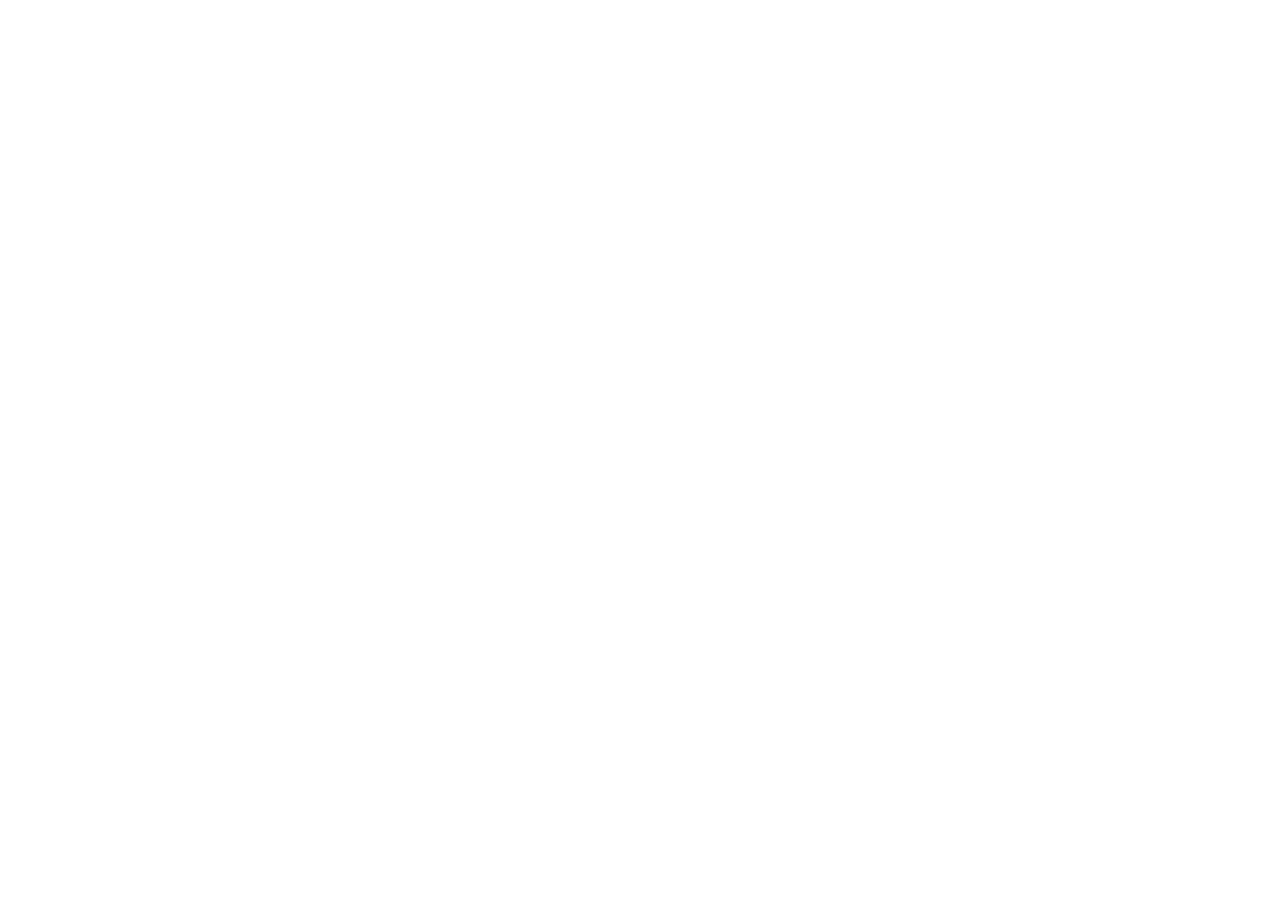
==== index.html @ 14ff80a6 "first commit" ====
<!DOCTYPE html>
<html lang="en">
<head>
  <meta charset="UTF-8">
  <meta name="viewport" content="width=device-width, initial-scale=1.0">
  <title>Mangrove Valley</title>
</head>
<body>
  
</body>
</html>
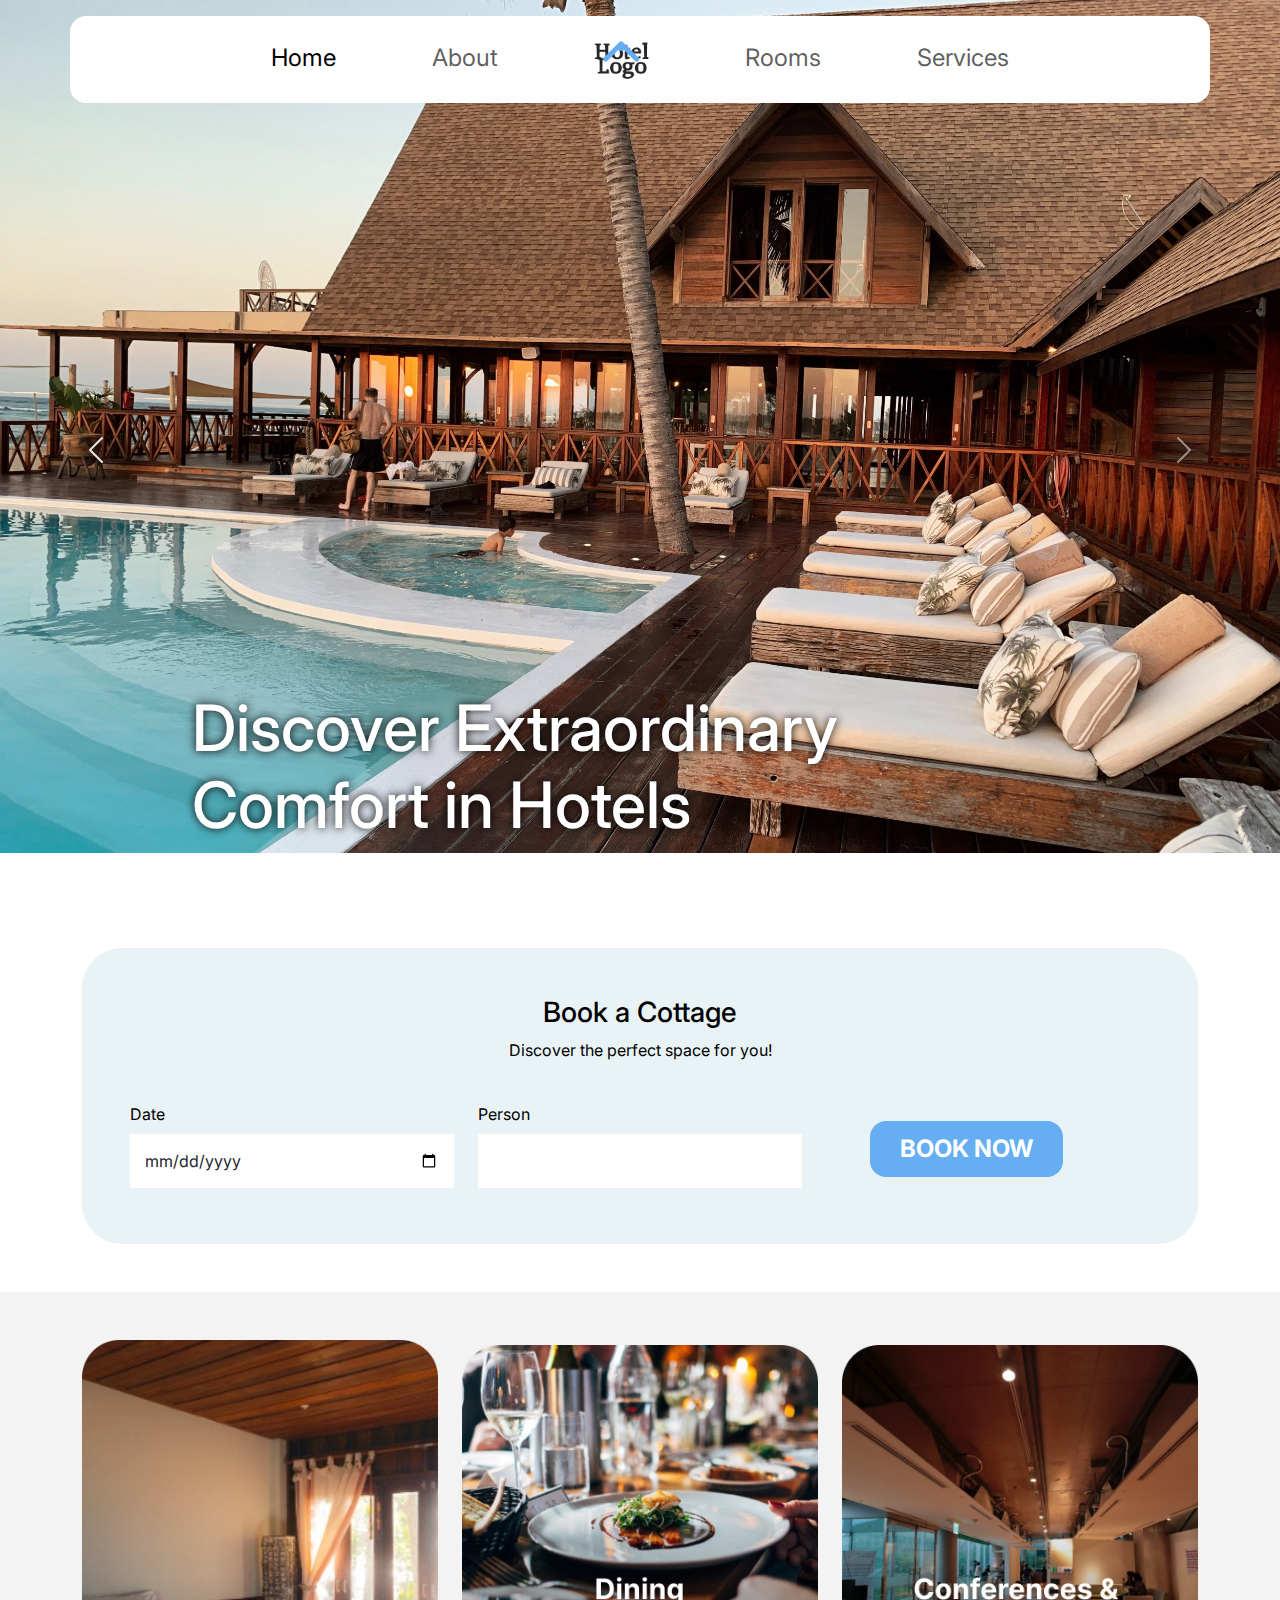
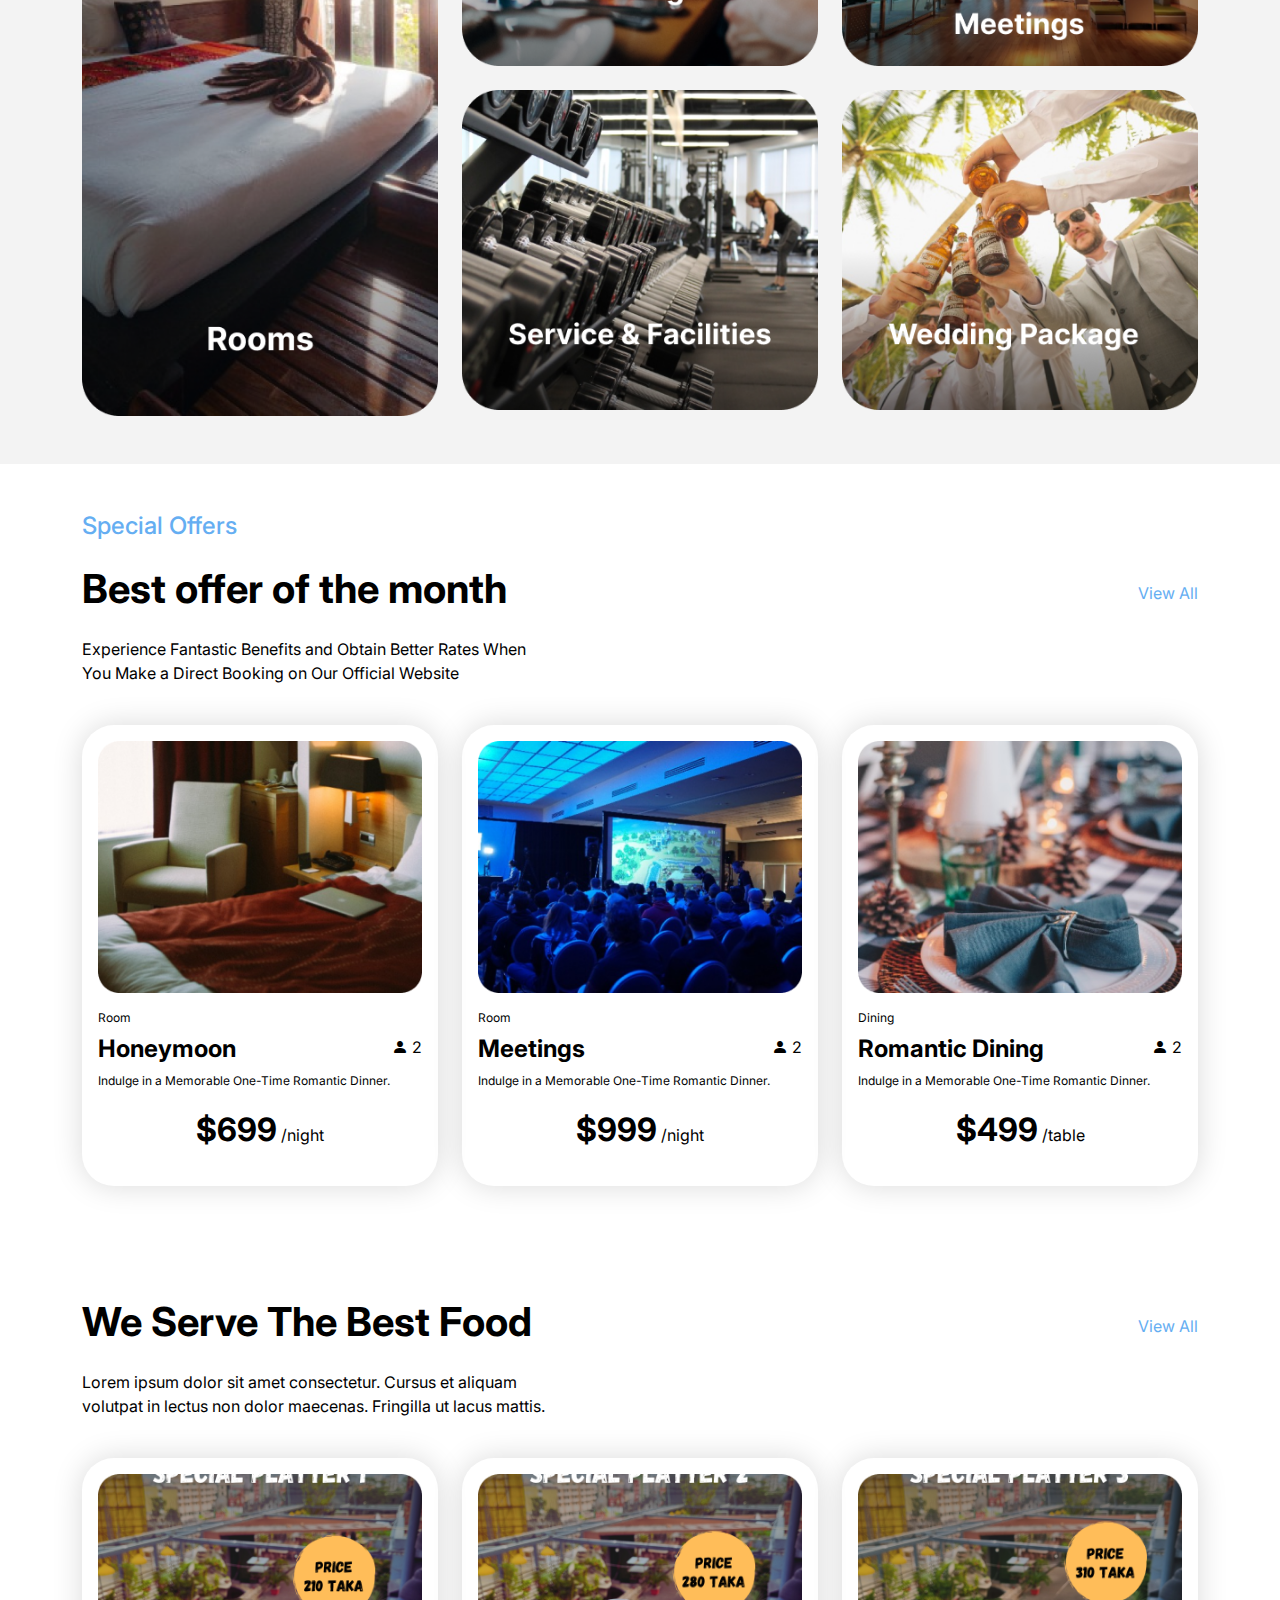
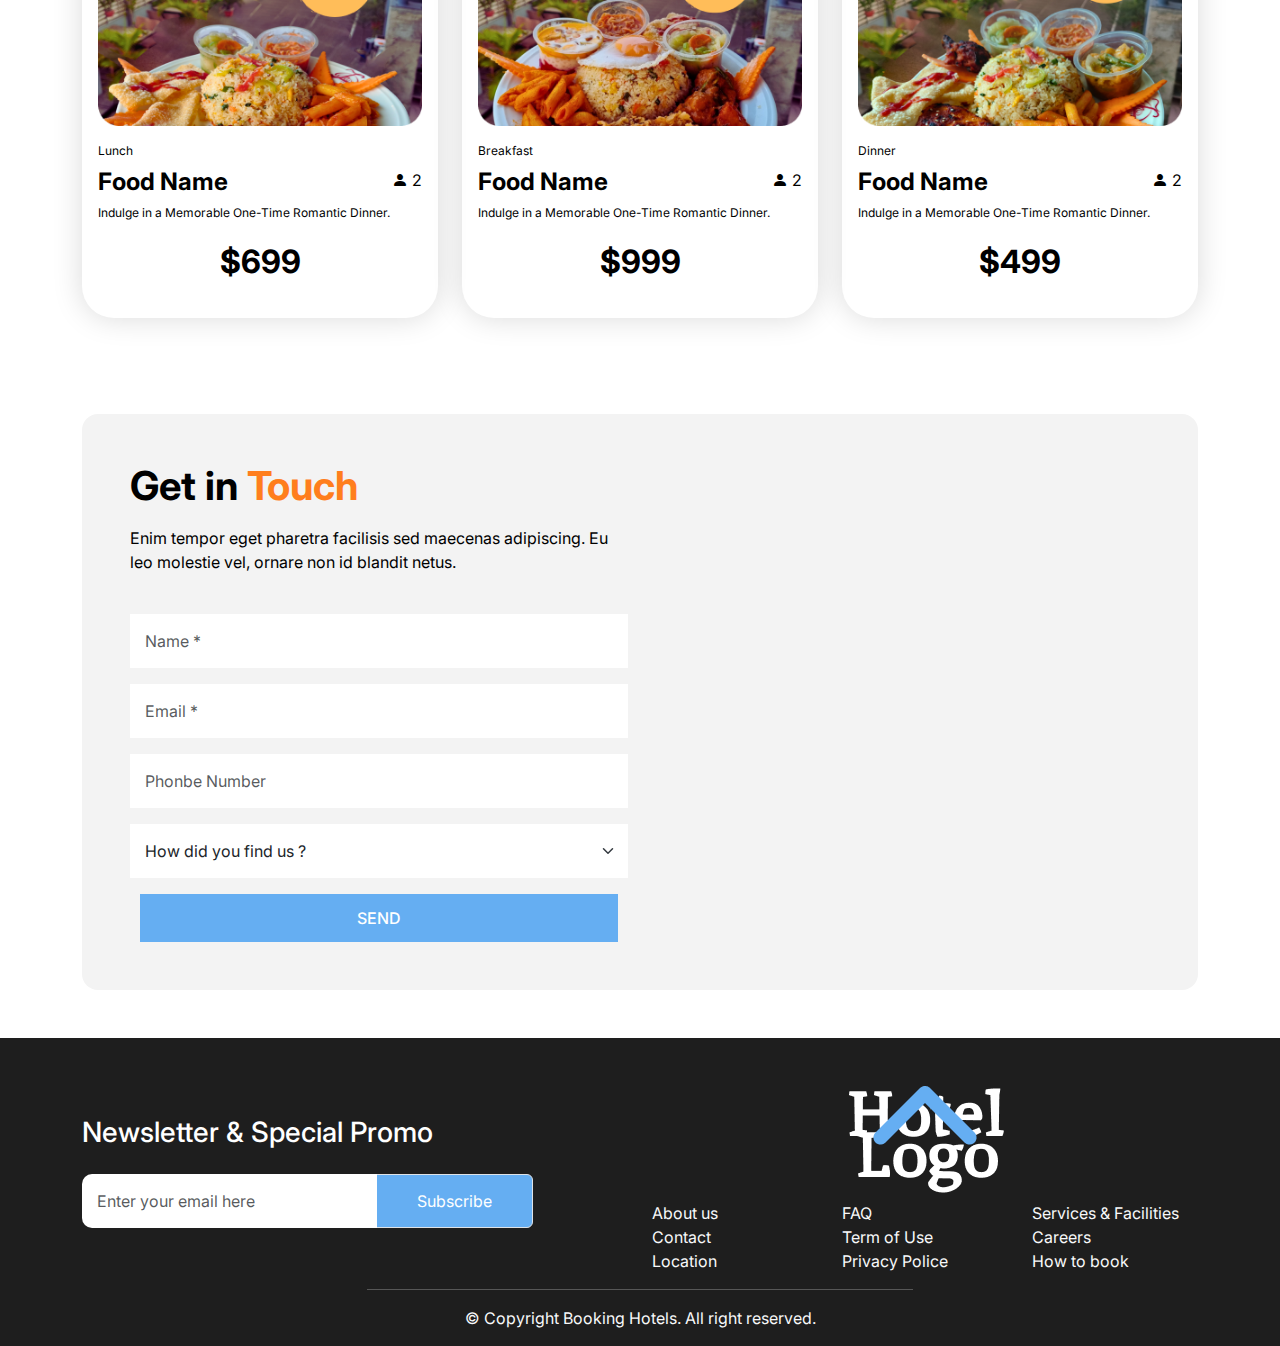
==== commit ae03ee63: "first commit" ====
--- a/index.html
+++ b/index.html
@@ -1,11 +1,399 @@
-<!DOCTYPE html>
+<!doctype html>
 <html lang="en">
-<head>
-  <meta charset="UTF-8">
-  <meta name="viewport" content="width=device-width, initial-scale=1.0">
-  <title>Mangrove Valley</title>
-</head>
-<body>
-  
-</body>
+  <head>
+    <meta charset="utf-8">
+    <meta name="viewport" content="width=device-width, initial-scale=1">
+    <title>Mangrove Valley</title>
+
+    <!-- bootstrap css -->
+    <link href="https://cdn.jsdelivr.net/npm/bootstrap@5.3.3/dist/css/bootstrap.min.css" rel="stylesheet" integrity="sha384-QWTKZyjpPEjISv5WaRU9OFeRpok6YctnYmDr5pNlyT2bRjXh0JMhjY6hW+ALEwIH" crossorigin="anonymous">
+
+    <!-- bootstrap icon -->
+    <link rel="stylesheet" href="https://cdn.jsdelivr.net/npm/bootstrap-icons@1.11.3/font/bootstrap-icons.min.css">
+
+    <!-- google fonts -->
+    <link rel="preconnect" href="https://fonts.googleapis.com">
+    <link rel="preconnect" href="https://fonts.gstatic.com" crossorigin>
+    <link href="https://fonts.googleapis.com/css2?family=Inter:wght@100..900&display=swap" rel="stylesheet">
+
+    <!-- custom css -->
+     <link rel="stylesheet" href="./asset/css/style.css">
+     <link rel="stylesheet" href="./asset/css/mobile.css">
+
+
+  </head>
+  <body>
+    <section class="bg-danger">
+      <div class="container">
+        <div class="row">
+          <div class="col-12">
+            <nav class="navbar navbar-expand-lg py-0">
+              <div class="container myNav fixed-top mt-3 py-md-3 py-0">
+                <a class="navbar-brand d-md-none d-block" href="./index.html">
+                  <img src="./asset/img/LogoForNavbar.png" alt="">
+                </a>
+                <button class="navbar-toggler" type="button" data-bs-toggle="collapse" data-bs-target="#navbarSupportedContent" aria-controls="navbarSupportedContent" aria-expanded="false" aria-label="Toggle navigation">
+                  <span class="navbar-toggler-icon"></span>
+                </button>
+                <div class="collapse navbar-collapse" id="navbarSupportedContent">
+                  <ul class="navbar-nav m-auto mb-2 mb-lg-0">
+                    <li class="nav-item">
+                      <a class="nav-link active" href="./index.html">Home</a>
+                    </li>
+                    <li class="nav-item">
+                      <a class="nav-link" href="#">About</a>
+                    </li>
+                    <li class="nav-item d-md-block d-none">
+                      <a class="nav-link" href="./index.html">
+                        <img src="./asset/img/LogoForNavbar.png" alt="">
+                      </a>
+                    </li>
+                    <li class="nav-item">
+                      <a class="nav-link" href="#">Rooms</a>
+                    </li>
+                    <li class="nav-item">
+                      <a class="nav-link" href="#">Services</a>
+                    </li>
+                  </ul>
+                </div>
+              </div>
+            </nav>
+          </div>
+        </div>
+      </div>
+    </section>
+    <section id="Hero" class="py-0">
+      <div class="container-fluid ">
+        <div class="row ">
+          <div class="col-12 px-0">
+            <div id="carouselExampleCaptions" class="carousel slide">
+              <div class="carousel-indicators">
+                <button type="button" data-bs-target="#carouselExampleCaptions" data-bs-slide-to="0" class="active" aria-current="true" aria-label="Slide 1"></button>
+                <button type="button" data-bs-target="#carouselExampleCaptions" data-bs-slide-to="1" aria-label="Slide 2"></button>
+                <button type="button" data-bs-target="#carouselExampleCaptions" data-bs-slide-to="2" aria-label="Slide 3"></button>
+              </div>
+              <div class="carousel-inner">
+                <div class="carousel-item active">
+                  <img src="./asset/img/hero.jfif" class="d-block w-100" alt="...">
+                  <div class="carousel-caption d-none d-md-block">
+                    <h5>Discover Extraordinary <br> Comfort in Hotels</h5>
+                    <p></p>
+                  </div>
+                </div>
+                <div class="carousel-item">
+                  <img src="./asset/img/hero.jfif" class="d-block w-100" alt="...">
+                  <div class="carousel-caption d-none d-md-block">
+                    <h5>Second slide label</h5>
+                    <p>Some representative placeholder content for the second slide.</p>
+                  </div>
+                </div>
+                <div class="carousel-item">
+                  <img src="./asset/img/hero.jfif" class="d-block w-100" alt="...">
+                  <div class="carousel-caption d-none d-md-block">
+                    <h5>Third slide label</h5>
+                    <p>Some representative placeholder content for the third slide.</p>
+                  </div>
+                </div>
+              </div>
+              <button class="carousel-control-prev" type="button" data-bs-target="#carouselExampleCaptions" data-bs-slide="prev">
+                <span class="carousel-control-prev-icon" aria-hidden="true"></span>
+                <span class="visually-hidden">Previous</span>
+              </button>
+              <button class="carousel-control-next" type="button" data-bs-target="#carouselExampleCaptions" data-bs-slide="next">
+                <span class="carousel-control-next-icon" aria-hidden="true"></span>
+                <span class="visually-hidden">Next</span>
+              </button>
+            </div>
+          </div>
+        </div>
+      </div>
+    </section>
+    <section id="Book" class="py-5">
+      <div class="container">
+        <div class="row">
+          <div class="col-12">
+            <div class="bookCard p-5">
+              <h3 class="text-center">Book a Cottage</h3>
+              <p class="text-center">Discover the perfect space for you!</p>
+              <div class="row pt-4 align-items-center">
+                <div class="col-md-4">
+                  <label for="Date">Date</label>
+                  <input type="date" name="" id="Date" class="form-control my-2">
+                </div>
+                <div class="col-md-4">
+                  <label for="Person">Person</label>
+                  <input type="text" name="" id="Person" class="form-control my-2">
+                </div>
+                <div class="col-md-3 text-md-end text-center pt-md-0 pt-4">
+                  <button class="btnBook">BOOK NOW</button>
+                </div>
+              </div>
+            </div>
+          </div>
+        </div>
+      </div>
+    </section>
+    <section id="Gallery" class="py-5">
+      <div class="container">
+        <div class="row justify-content-center align-items-center">
+          <div class="col-md-4 col-11">
+            <img src="./asset/img/room/1.png" alt="image" class="img-fluid">
+          </div>
+          <div class="col-md-8 col-11">
+            <div class="row justify-content-center align-items-center">
+              <div class="col-md-6 pt-md-0 pt-4">
+                <img src="./asset/img/room/2.png" alt="image" class="img-fluid">
+              </div>
+              <div class="col-md-6 pt-md-0 pt-4">
+                <img src="./asset/img/room/3.png" alt="image" class="img-fluid">
+              </div>
+            </div>
+            <div class="row justify-content-center align-items-center pt-4">
+              <div class="col-md-6">
+                <img src="./asset/img/room/4.png" alt="image" class="img-fluid">
+              </div>
+              <div class="col-md-6 pt-md-0 pt-4">
+                <img src="./asset/img/room/5.png" alt="image" class="img-fluid">
+              </div>
+            </div>
+          </div>
+        </div>
+      </div>
+    </section>
+    <section id="Room" class="py-5">
+      <div class="container">
+        <div class="row">
+          <div class="col-12">
+            <h4 class=" text-one">Special Offers</h4>
+            <div class="d-flex justify-content-between align-items-center py-3">
+              <h1 class="fw-bold">Best offer of the month</h1>
+              <a href="" class="">View All</a>
+            </div>
+            <p class="">
+              Experience Fantastic Benefits and Obtain Better Rates When <br>You Make a Direct Booking on Our Official Website
+            </p>
+          </div>
+        </div>
+        <div class="row pt-4">
+
+          <div class="col-md-4">
+            <div class="roomCard p-3">
+              <img src="./asset/img/room/01.png" alt="image" class="img-fluid">
+              <p class="fs-12 pt-3 mb-2">Room</p>
+              <div class="d-flex justify-content-between">
+                <h3 class="fs-24 fw-bold">Honeymoon</h3>
+                <div>
+                  <i class="bi bi-person-fill"></i>
+                  2
+                </div>
+              </div>
+              <p class="fs-12">Indulge in a Memorable One-Time Romantic Dinner.</p>
+              <p class="text-center"><span class="fs-2 fw-bold">$699</span> /night</p>
+            </div>
+          </div>
+          <div class="col-md-4 py-md-0 py-3">
+            <div class="roomCard p-3">
+              <img src="./asset/img/room/02.png" alt="image" class="img-fluid">
+              <p class="fs-12 pt-3 mb-2">Room</p>
+              <div class="d-flex justify-content-between">
+                <h3 class="fs-24 fw-bold">Meetings</h3>
+                <div>
+                  <i class="bi bi-person-fill"></i>
+                  2
+                </div>
+              </div>
+              <p class="fs-12">Indulge in a Memorable One-Time Romantic Dinner.</p>
+              <p class="text-center"><span class="fs-2 fw-bold">$999</span> /night</p>
+            </div>
+          </div>
+          <div class="col-md-4">
+            <div class="roomCard p-3">
+              <img src="./asset/img/room/03.png" alt="image" class="img-fluid">
+              <p class="fs-12 pt-3 mb-2">Dining</p>
+              <div class="d-flex justify-content-between">
+                <h3 class="fs-24 fw-bold">Romantic Dining</h3>
+                <div>
+                  <i class="bi bi-person-fill"></i>
+                  2
+                </div>
+              </div>
+              <p class="fs-12">Indulge in a Memorable One-Time Romantic Dinner.</p>
+              <p class="text-center"><span class="fs-2 fw-bold">$499</span> /table</p>
+            </div>
+          </div>
+
+        </div>
+      </div>
+    </section>
+    <section id="Food" class="py-5">
+      <div class="container">
+        <div class="row">
+          <div class="col-12">
+            <div class="d-flex justify-content-between align-items-center py-3">
+              <h1 class="fw-bold">We Serve The Best Food</h1>
+              <a href="" class="">View All</a>
+            </div>
+            <p class="">
+              Lorem ipsum dolor sit amet consectetur. Cursus et aliquam <br>volutpat in lectus non dolor maecenas. Fringilla ut lacus mattis.
+            </p>
+          </div>
+        </div>
+        <div class="row pt-4">
+
+          <div class="col-md-4">
+            <div class="roomCard p-3">
+              <img src="./asset/img/food/1.png" alt="image" class="img-fluid">
+              <p class="fs-12 pt-3 mb-2">Lunch</p>
+              <div class="d-flex justify-content-between">
+                <h3 class="fs-24 fw-bold">Food Name</h3>
+                <div>
+                  <i class="bi bi-person-fill"></i>
+                  2
+                </div>
+              </div>
+              <p class="fs-12">Indulge in a Memorable One-Time Romantic Dinner.</p>
+              <p class="text-center fs-2 fw-bold">$699</p>
+            </div>
+          </div>
+          <div class="col-md-4 py-md-0 py-3">
+            <div class="roomCard p-3">
+              <img src="./asset/img/food/2.png" alt="image" class="img-fluid">
+              <p class="fs-12 pt-3 mb-2">Breakfast</p>
+              <div class="d-flex justify-content-between">
+                <h3 class="fs-24 fw-bold">Food Name</h3>
+                <div>
+                  <i class="bi bi-person-fill"></i>
+                  2
+                </div>
+              </div>
+              <p class="fs-12">Indulge in a Memorable One-Time Romantic Dinner.</p>
+              <p class="text-center fs-2 fw-bold">$999</p>
+            </div>
+          </div>
+          <div class="col-md-4">
+            <div class="roomCard p-3">
+              <img src="./asset/img/food/3.png" alt="image" class="img-fluid">
+              <p class="fs-12 pt-3 mb-2">Dinner</p>
+              <div class="d-flex justify-content-between">
+                <h3 class="fs-24 fw-bold">Food Name</h3>
+                <div>
+                  <i class="bi bi-person-fill"></i>
+                  2
+                </div>
+              </div>
+              <p class="fs-12">Indulge in a Memorable One-Time Romantic Dinner.</p>
+              <p class="text-center fs-2 fw-bold">$499</p>
+            </div>
+          </div>
+
+        </div>
+      </div>
+    </section>
+    <section id="Testimonial" class="py-0">
+      <div class="container">
+        <div class="row">
+          <div class="col-12"></div>
+        </div>
+      </div>
+    </section>
+    <section id="Contact" class="py-5">
+      <div class="container">
+        <div class="row">
+          <div class="col-12">
+            <div class="contactCard p-md-5 p-4">
+              <div class="row justify-content-center align-items-center">
+                <div class="col-md-6">
+                  <h1 class="fw-bold">Get in <span class="text-two">Touch</span></h1>
+                  <p class="pt-2 pb-4">Enim tempor eget pharetra facilisis sed maecenas adipiscing. Eu leo molestie vel, ornare non id blandit netus.</p>
+                  <input type="text" name="" id="" class="form-control mb-3" placeholder="Name *">
+                  <input type="text" name="" id="" class="form-control mb-3" placeholder="Email *">
+                  <input type="text" name="" id="" class="form-control mb-3" placeholder="Phonbe Number ">
+                  <select name="" id="" class="form-select mb-3">
+                    <option value="" hidden>How did you find us ?</option>
+                    <option value="">One</option>
+                    <option value="">One</option>
+                    <option value="">One</option>
+                  </select>
+                  <div class="row justify-content-center">
+                    <div class="col-11">
+                      <div class="row">
+                        <button type="button" class="contactBtn">SEND</button>
+                      </div>
+                    </div>
+                  </div>
+                </div>
+                <div class="col-md-6 pt-md-0 pt-4">
+                  <iframe 
+                    src="https://www.google.com/maps/embed?pb=!1m14!1m12!1m3!1d229.84127475532338!2d89.55259100815447!3d22.82245012009211!2m3!1f0!2f0!3f0!3m2!1i1024!2i768!4f13.1!5e0!3m2!1sen!2sbd!4v1721211713909!5m2!1sen!2sbd" 
+                    width="100%" 
+                    height="450" 
+                    style="border:0;" 
+                    allowfullscreen="" 
+                    loading="lazy" 
+                    referrerpolicy="no-referrer-when-downgrade" 
+                    class="rounded">
+                  </iframe>
+                </div>
+              </div>
+            </div>
+          </div>
+        </div>
+      </div>
+    </section>
+    <footer class="pt-5">
+      <div class="container">
+        <div class="row align-items-center justify-content-between">
+          <div class="col-md-5">
+            <h3 class="text-white pb-3">Newsletter & Special Promo</h3>
+            <div class="input-group mb-3">
+              <input type="text" class="form-control SubscribeInput" placeholder="Enter your email here" aria-label="Recipient's username" aria-describedby="basic-addon2">
+              <span class="input-group-text" id="basic-addon2">Subscribe</span>
+            </div>
+          </div>
+          <div class="col-md-6">
+            <h1 class="text-center">
+              <a href="./index.html">
+                <img src="./asset/img/Logo.png" alt="logo" class="img-fluid">
+              </a>
+            </h1>
+            <div class="row text-md-start text-center">
+              <div class="col-md-4">
+                <a href="" class="d-block text-light">About us</a>
+                <a href="" class="d-block text-light">Contact</a>
+                <a href="" class="d-block text-light">Location</a>
+              </div>
+              <div class="col-md-4">
+                <a href="" class="d-block text-light">FAQ</a>
+                <a href="" class="d-block text-light">Term of Use</a>
+                <a href="" class="d-block text-light">Privacy Police</a>
+              </div>
+              <div class="col-md-4">
+                <a href="" class="d-block text-light">Services & Facilities</a>
+                <a href="" class="d-block text-light">Careers</a>
+                <a href="" class="d-block text-light">How to book</a>
+              </div>
+            </div>
+          </div>
+        </div>
+        <div class="row justify-content-center">
+          <div class="col-md-6 text-center">
+            <hr class="text-white">
+            <p class="text-light">© Copyright Booking Hotels. All right reserved.</p>
+          </div>
+        </div>
+      </div>
+    </footer>
+
+    <section id="Test" class="py-0">
+      <div class="container">
+        <div class="row">
+          <div class="col-12"></div>
+        </div>
+      </div>
+    </section>
+
+    <!-- bootstrap js -->
+    <script src="https://cdn.jsdelivr.net/npm/bootstrap@5.3.3/dist/js/bootstrap.bundle.min.js" integrity="sha384-YvpcrYf0tY3lHB60NNkmXc5s9fDVZLESaAA55NDzOxhy9GkcIdslK1eN7N6jIeHz" crossorigin="anonymous"></script>
+
+  </body>
 </html>--- a/asset/css/style.css
+++ b/asset/css/style.css
@@ -0,0 +1,93 @@
+*{
+  color: #000;
+}
+body{
+  background: #fff;
+  font-family: "Inter", sans-serif;
+}
+a{
+  text-decoration: none;
+  color: #65AEF2;
+}
+.fs-12{ font-size: 12px; }
+.fs-24{ font-size: 24px; }
+.fs-32{ font-size: 32px; }
+.fs-64{ font-size: 64px; }
+.text-one{ color: #65AEF2; }
+.text-two{ color: #FF7E1D; }
+.carousel-item {
+  height: 100vh;
+}
+.carousel-item img{
+
+}
+.carousel-caption h5{
+  font-size: 64px;
+  text-align: start;
+  text-shadow: 0px 0px 10px black;
+}
+.myNav{
+  border-radius: 1rem;
+  background: #fff;
+}
+.nav-link{
+  font-size: 24px;
+}
+.nav-link img{
+  width: 55px;
+  height: auto;
+}
+.nav-item{
+  padding: 0px 40px;
+}
+
+.bookCard{
+  background: #E9F3F6;
+  border-radius: 2.5rem;
+}
+.btnBook{
+  color: #fff;
+  background: #65AEF2;
+  font-size: 24px;
+  padding: 10px 30px;
+  border-radius: 1rem;
+  border: none;
+  font-weight: 700;
+}
+#Gallery{
+  background: #F3F3F3;
+}
+
+.roomCard{
+  box-shadow: 0px 0px 30px rgba(0, 0, 0, 0.15);
+  border-radius: 2rem;
+}
+
+.contactCard{
+  background: #F3F3F3;
+  border-radius: 1rem;
+}
+.form-control, .form-select{
+  border: none;
+  border-radius: 0px;
+  padding: 15px;
+}
+.contactBtn{
+  font-weight: 500;
+  color: #fff;
+  background: #65AEF2;
+  padding: 12px 24px;
+  border: none;
+}
+
+footer{
+  background: #1E1E1E;
+}
+.SubscribeInput{
+  border-radius: 10px 0px 0px 10px;
+}
+.input-group-text{
+  background: #65AEF2;
+  color: white;
+  padding: 10px 40px;
+}--- a/asset/css/mobile.css
+++ b/asset/css/mobile.css
@@ -0,0 +1,17 @@
+@media screen and (max-width: 480px) {
+
+  .carousel-item {
+    height: 45vh;
+  }
+  .navbar-brand img{
+    width: 55px;
+    height: auto;
+  }
+
+
+
+
+
+
+
+}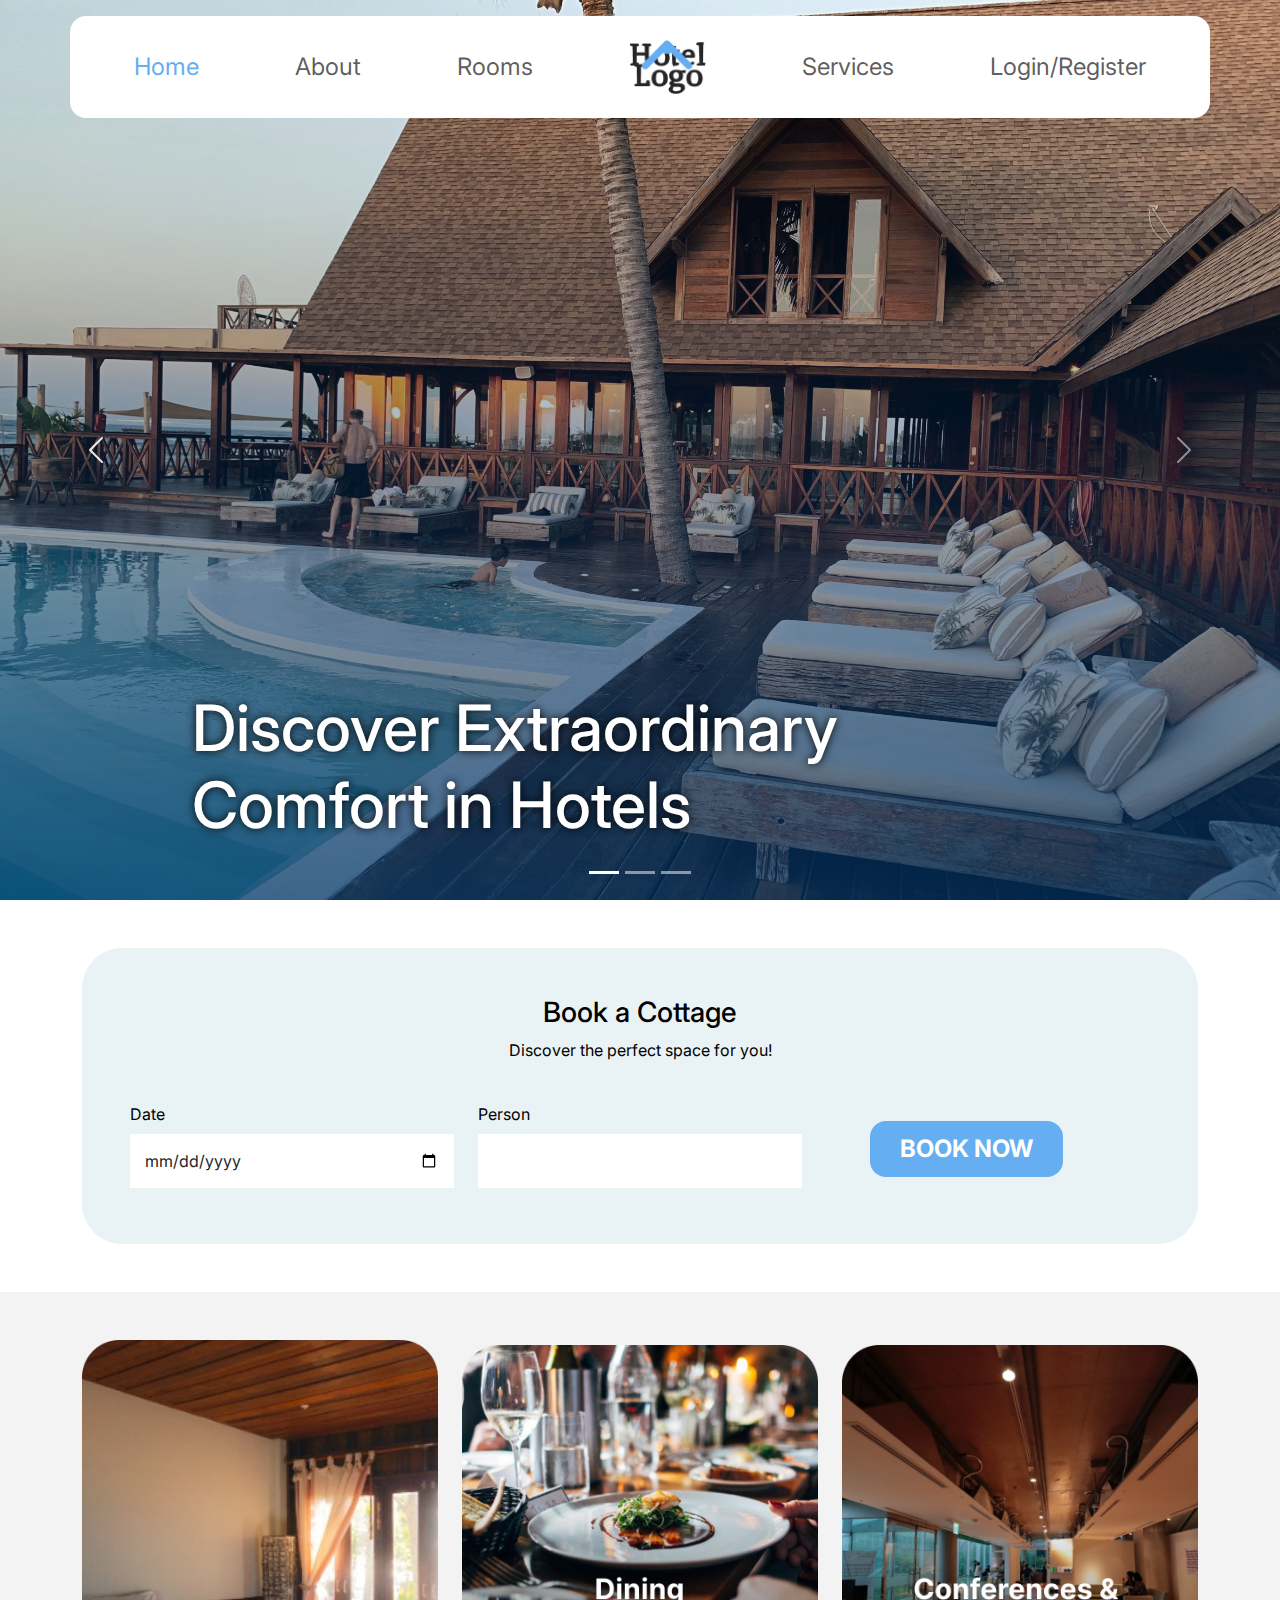
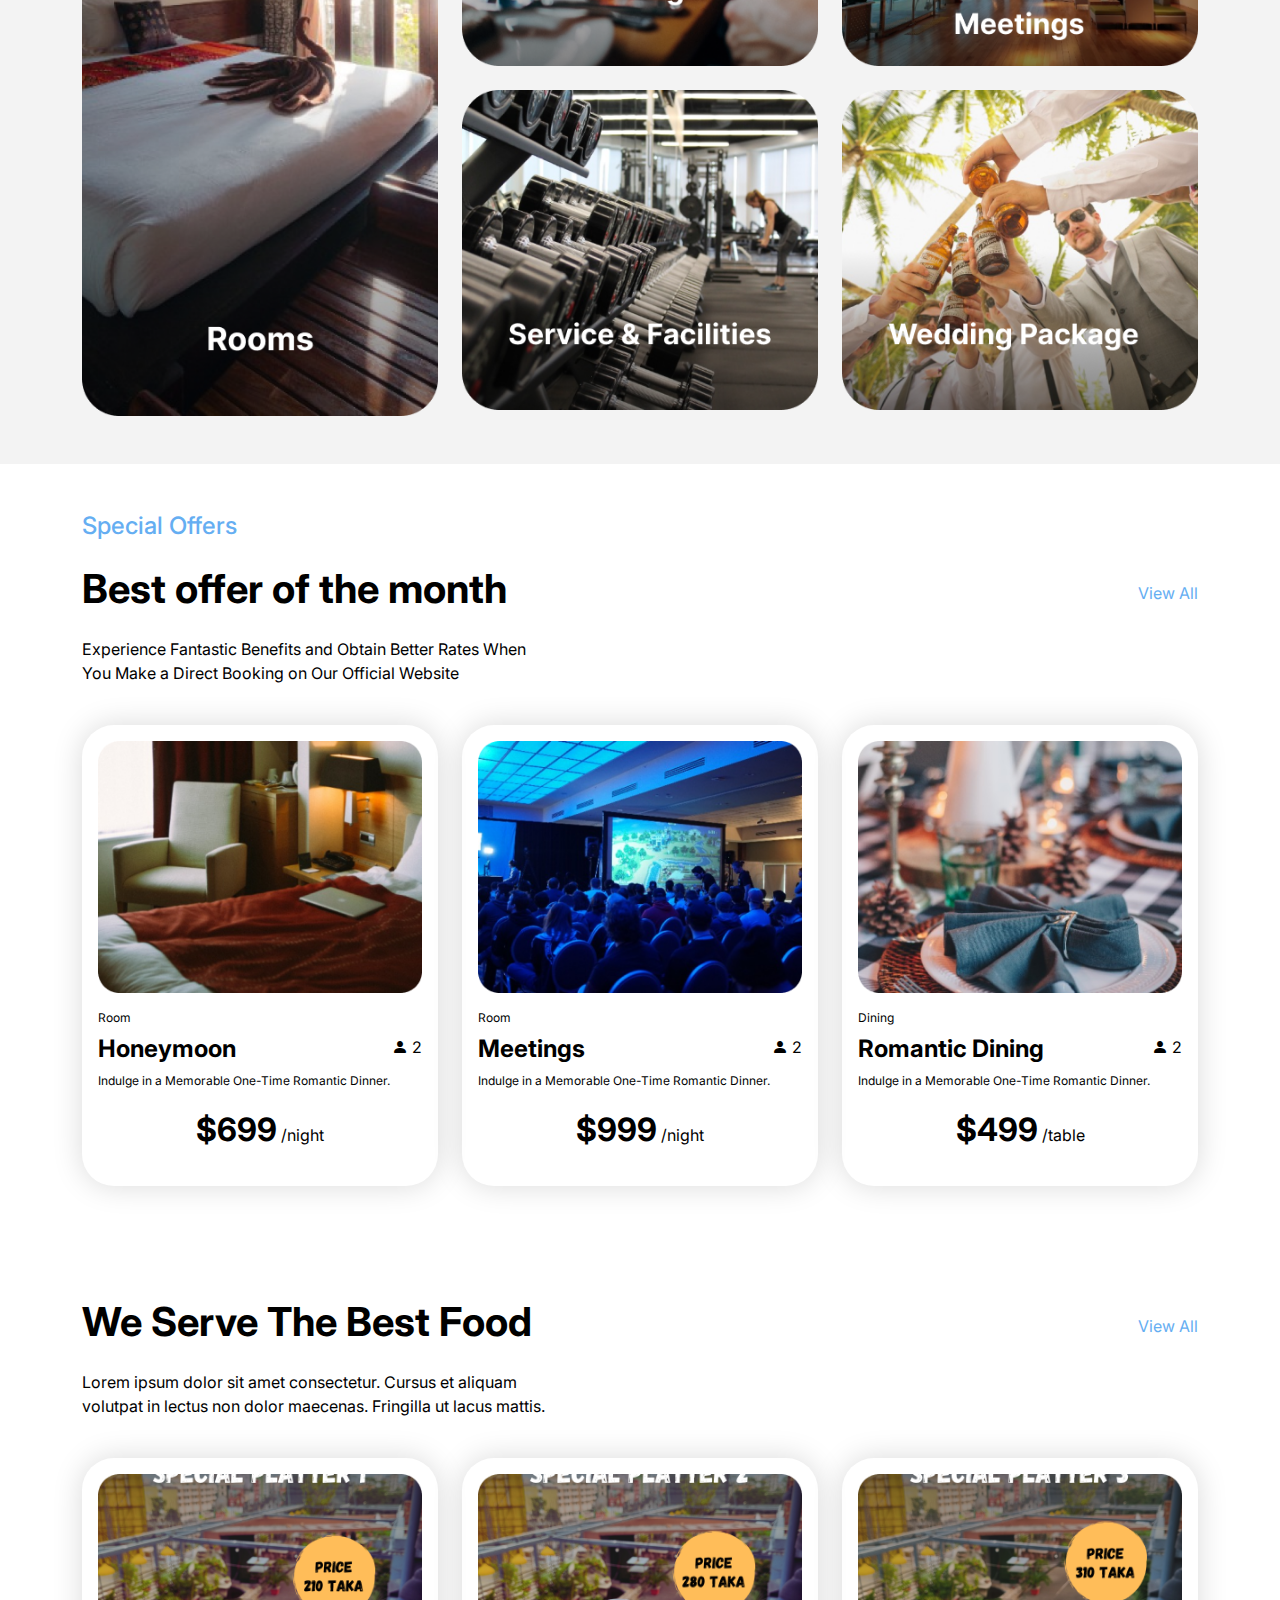
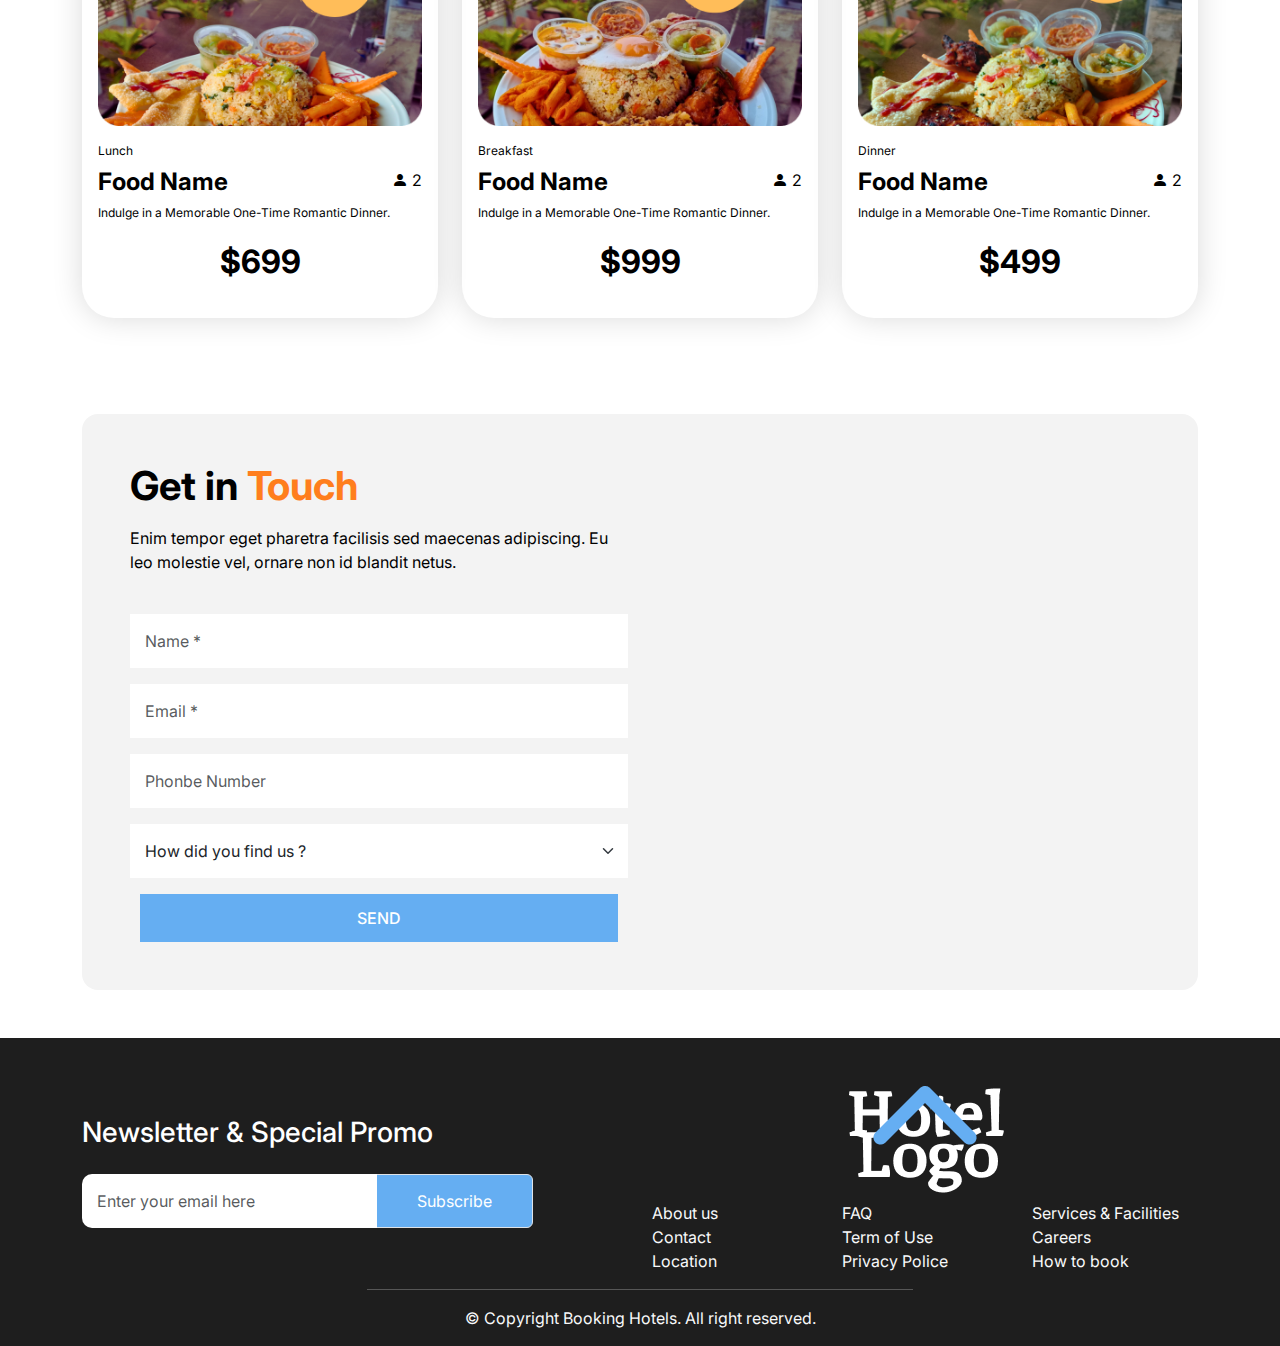
==== commit b3ea0afe: "first commit" ====
--- a/index.html
+++ b/index.html
@@ -36,12 +36,15 @@
                   <span class="navbar-toggler-icon"></span>
                 </button>
                 <div class="collapse navbar-collapse" id="navbarSupportedContent">
-                  <ul class="navbar-nav m-auto mb-2 mb-lg-0">
+                  <ul class="navbar-nav m-auto mb-2 mb-lg-0 align-items-center">
                     <li class="nav-item">
                       <a class="nav-link active" href="./index.html">Home</a>
                     </li>
                     <li class="nav-item">
                       <a class="nav-link" href="#">About</a>
+                    </li>
+                    <li class="nav-item">
+                      <a class="nav-link" href="#">Rooms</a>
                     </li>
                     <li class="nav-item d-md-block d-none">
                       <a class="nav-link" href="./index.html">
@@ -49,10 +52,10 @@
                       </a>
                     </li>
                     <li class="nav-item">
-                      <a class="nav-link" href="#">Rooms</a>
+                      <a class="nav-link" href="#">Services</a>
                     </li>
                     <li class="nav-item">
-                      <a class="nav-link" href="#">Services</a>
+                      <a class="nav-link" href="./login.html">Login/Register</a>
                     </li>
                   </ul>
                 </div>
@@ -74,24 +77,24 @@
               </div>
               <div class="carousel-inner">
                 <div class="carousel-item active">
-                  <img src="./asset/img/hero.jfif" class="d-block w-100" alt="...">
+                  <!-- <img src="./asset/img/hero.jfif" class="d-block w-100" alt="..."> -->
                   <div class="carousel-caption d-none d-md-block">
                     <h5>Discover Extraordinary <br> Comfort in Hotels</h5>
                     <p></p>
                   </div>
                 </div>
                 <div class="carousel-item">
-                  <img src="./asset/img/hero.jfif" class="d-block w-100" alt="...">
+                  <!-- <img src="./asset/img/hero.jfif" class="d-block w-100" alt="..."> -->
                   <div class="carousel-caption d-none d-md-block">
-                    <h5>Second slide label</h5>
-                    <p>Some representative placeholder content for the second slide.</p>
+                    <h5>Discover Extraordinary <br> Comfort in Hotels</h5>
+                    <p></p>
                   </div>
                 </div>
                 <div class="carousel-item">
-                  <img src="./asset/img/hero.jfif" class="d-block w-100" alt="...">
+                  <!-- <img src="./asset/img/hero.jfif" class="d-block w-100" alt="..."> -->
                   <div class="carousel-caption d-none d-md-block">
-                    <h5>Third slide label</h5>
-                    <p>Some representative placeholder content for the third slide.</p>
+                    <h5>Discover Extraordinary <br> Comfort in Hotels</h5>
+                    <p></p>
                   </div>
                 </div>
               </div>
@@ -306,7 +309,7 @@
                   <h1 class="fw-bold">Get in <span class="text-two">Touch</span></h1>
                   <p class="pt-2 pb-4">Enim tempor eget pharetra facilisis sed maecenas adipiscing. Eu leo molestie vel, ornare non id blandit netus.</p>
                   <input type="text" name="" id="" class="form-control mb-3" placeholder="Name *">
-                  <input type="text" name="" id="" class="form-control mb-3" placeholder="Email *">
+                  <input type="email" name="" id="" class="form-control mb-3" placeholder="Email *">
                   <input type="text" name="" id="" class="form-control mb-3" placeholder="Phonbe Number ">
                   <select name="" id="" class="form-select mb-3">
                     <option value="" hidden>How did you find us ?</option>
@@ -348,7 +351,7 @@
             <div class="input-group mb-3">
               <input type="text" class="form-control SubscribeInput" placeholder="Enter your email here" aria-label="Recipient's username" aria-describedby="basic-addon2">
               <span class="input-group-text" id="basic-addon2">Subscribe</span>
-            </div>
+            </div> 
           </div>
           <div class="col-md-6">
             <h1 class="text-center">
--- a/asset/css/style.css
+++ b/asset/css/style.css
@@ -17,6 +17,8 @@
 .text-two{ color: #FF7E1D; }
 .carousel-item {
   height: 100vh;
+  background: linear-gradient(0deg, rgba(0, 52, 101, 0.72) 0%, rgba(0, 0, 0, 0) 100%), url('/asset/img/hero.jfif') no-repeat center center;
+  background-size: cover;
 }
 .carousel-item img{
 
@@ -34,13 +36,18 @@
   font-size: 24px;
 }
 .nav-link img{
-  width: 55px;
+  width: 77px;
   height: auto;
 }
 .nav-item{
   padding: 0px 40px;
 }
-
+.navbar-nav .nav-link.active, .navbar-nav .nav-link.show {
+  color: #65AEF2;
+}
+.nav-link:focus, .nav-link:hover {
+  color: #65AEF2;
+}
 .bookCard{
   background: #E9F3F6;
   border-radius: 2.5rem;
@@ -72,6 +79,13 @@
   border-radius: 0px;
   padding: 15px;
 }
+.form-control:focus, .form-select:focus{
+  color: var(--bs-body-color);
+  background-color: var(--bs-body-bg);
+  border-color: #86b7fe;
+  outline: 0;
+  box-shadow: none;
+}
 .contactBtn{
   font-weight: 500;
   color: #fff;
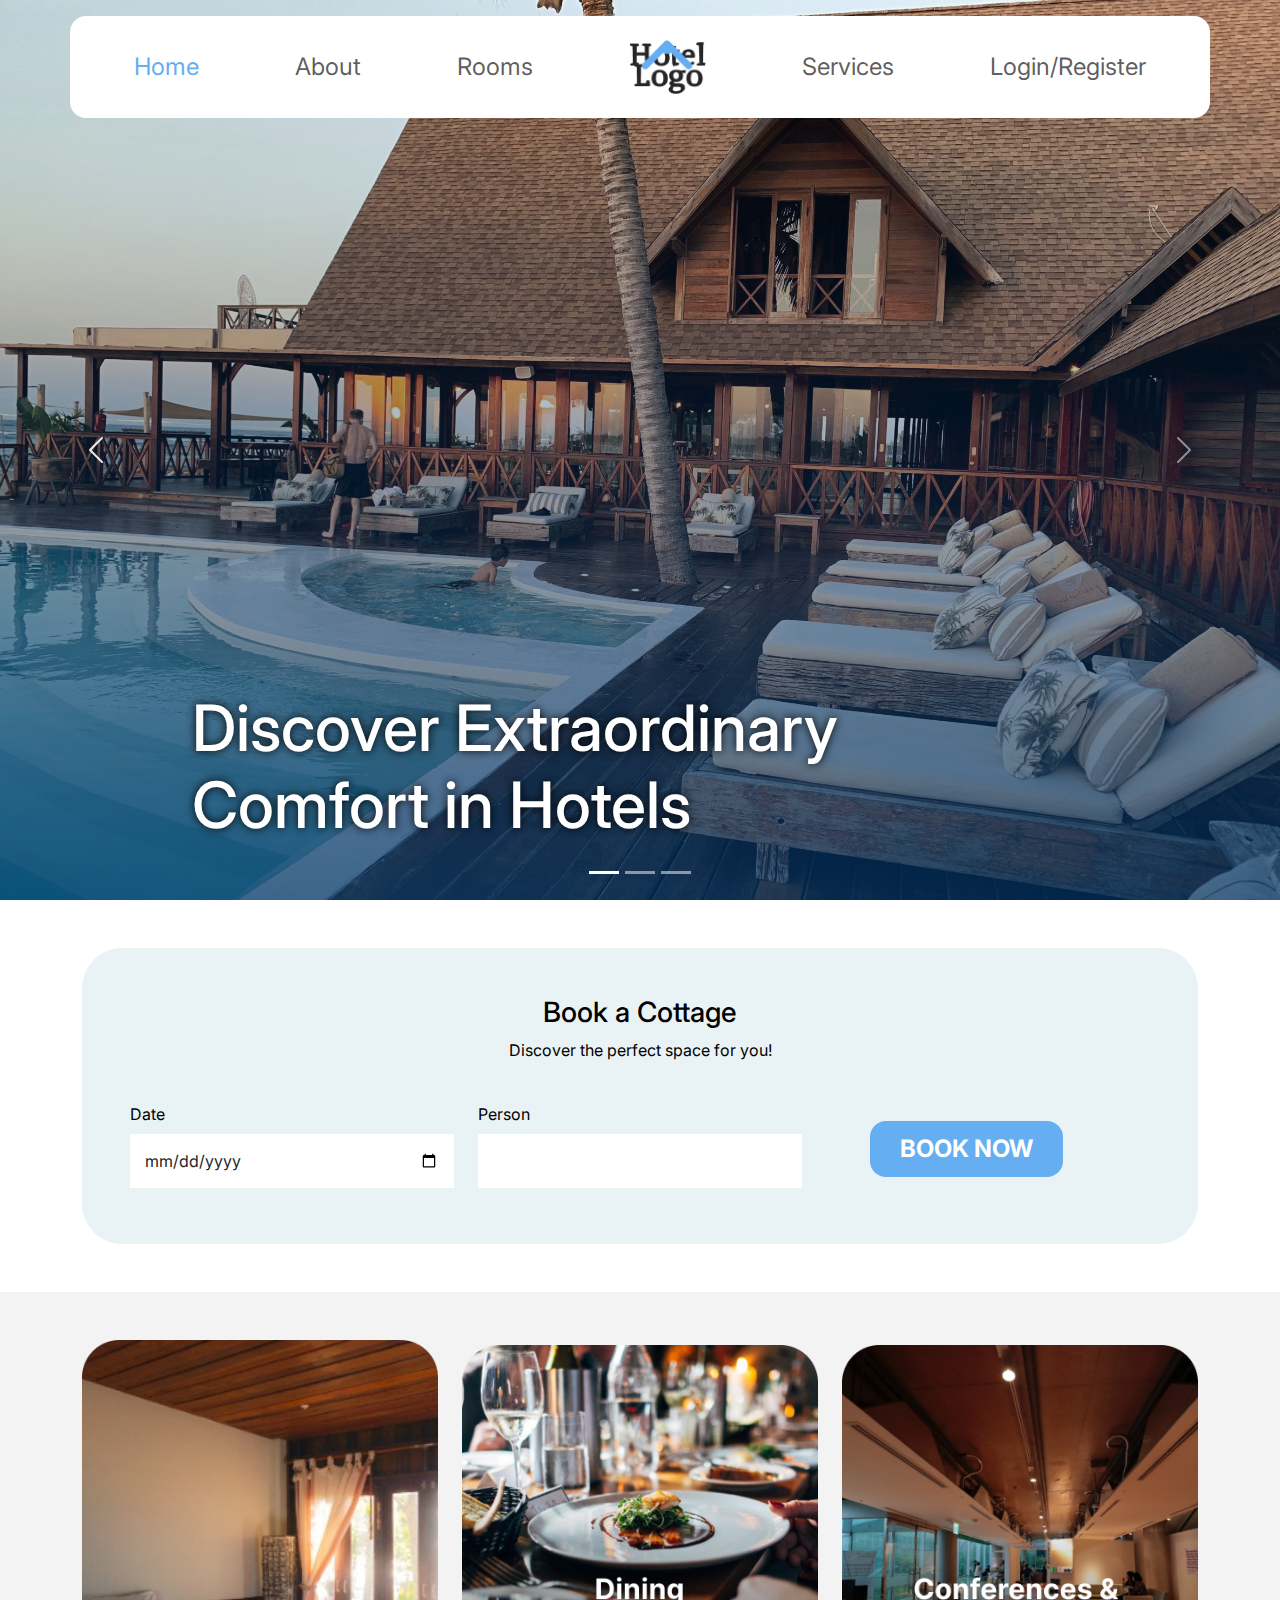
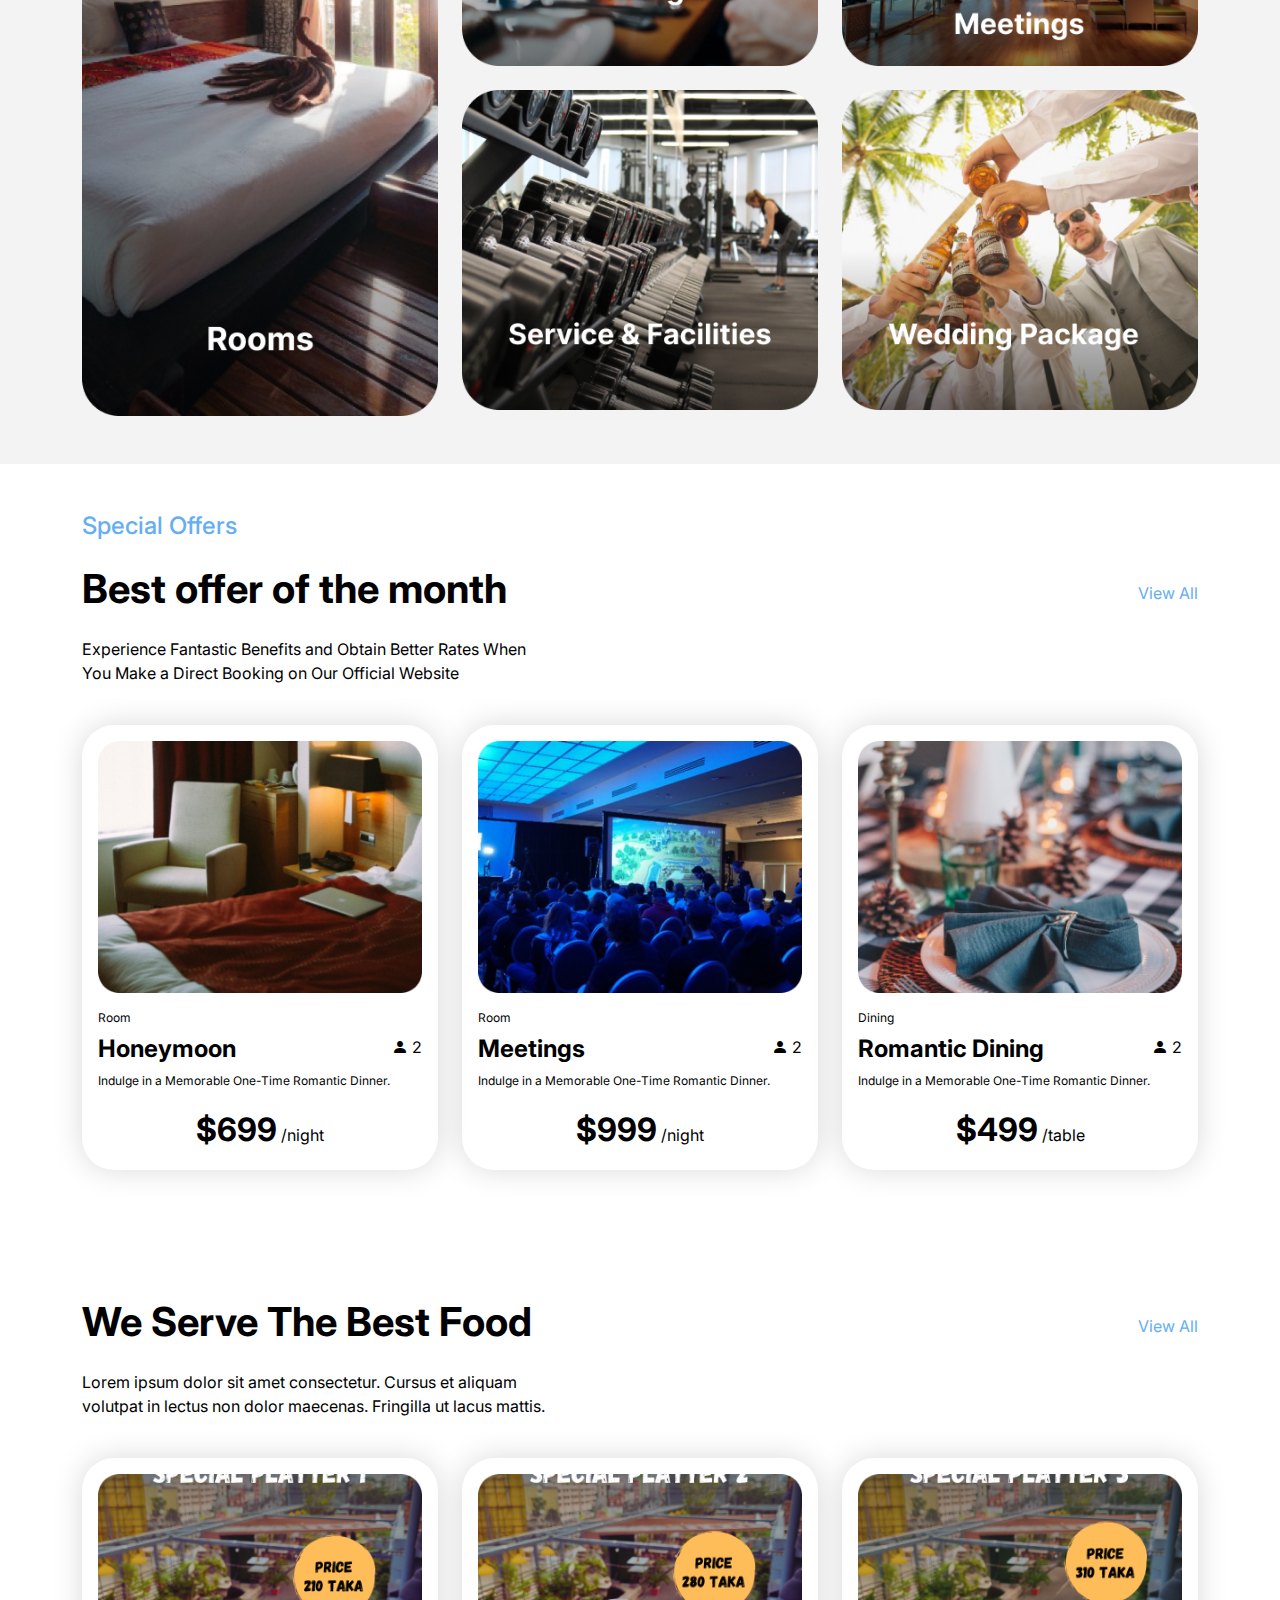
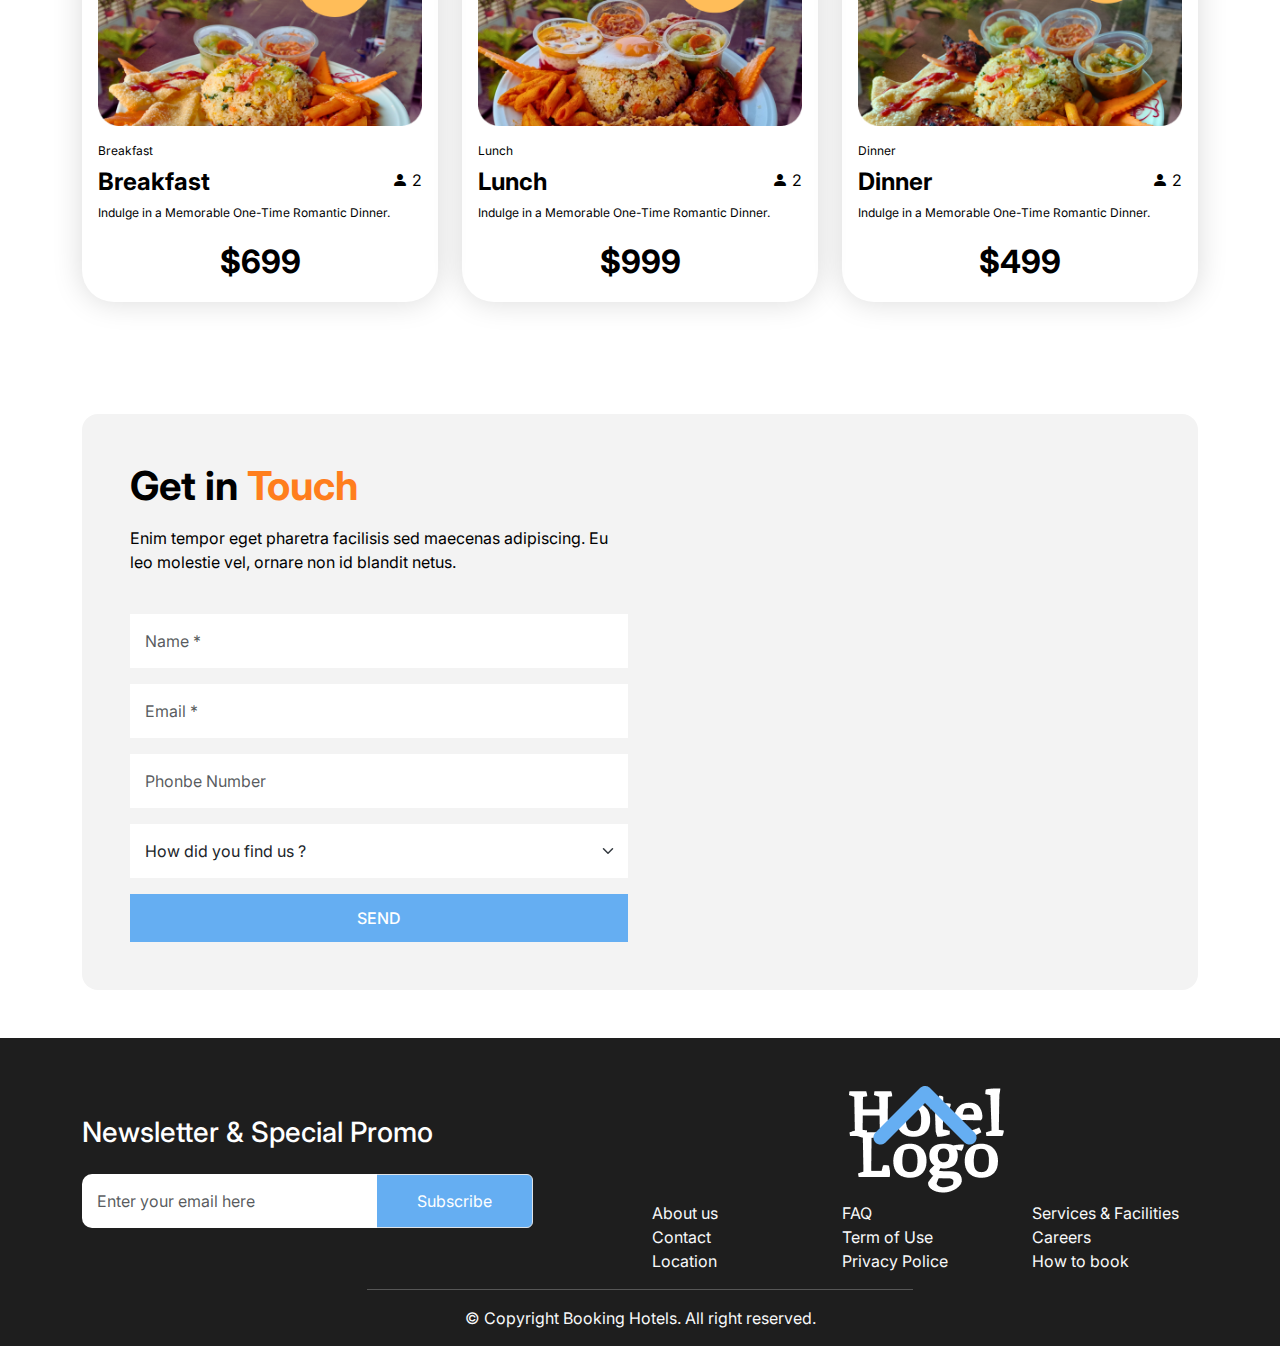
==== commit 61feb084: "first commit" ====
--- a/index.html
+++ b/index.html
@@ -23,7 +23,7 @@
 
   </head>
   <body>
-    <section class="bg-danger">
+    <section id="Menu" class="bg-danger">
       <div class="container">
         <div class="row">
           <div class="col-12">
@@ -41,10 +41,10 @@
                       <a class="nav-link active" href="./index.html">Home</a>
                     </li>
                     <li class="nav-item">
-                      <a class="nav-link" href="#">About</a>
+                      <a class="nav-link" href="./about.html">About</a>
                     </li>
                     <li class="nav-item">
-                      <a class="nav-link" href="#">Rooms</a>
+                      <a class="nav-link" href="./rooms.html">Rooms</a>
                     </li>
                     <li class="nav-item d-md-block d-none">
                       <a class="nav-link" href="./index.html">
@@ -77,22 +77,22 @@
               </div>
               <div class="carousel-inner">
                 <div class="carousel-item active">
-                  <!-- <img src="./asset/img/hero.jfif" class="d-block w-100" alt="..."> -->
-                  <div class="carousel-caption d-none d-md-block">
+                  <img src="./asset/img/hero.jfif" class="d-md-none d-block w-100" alt="...">
+                  <div class="carousel-caption d-none d-lg-block">
                     <h5>Discover Extraordinary <br> Comfort in Hotels</h5>
                     <p></p>
                   </div>
                 </div>
                 <div class="carousel-item">
-                  <!-- <img src="./asset/img/hero.jfif" class="d-block w-100" alt="..."> -->
-                  <div class="carousel-caption d-none d-md-block">
+                  <img src="./asset/img/hero.jfif" class="d-md-none d-block w-100" alt="...">
+                  <div class="carousel-caption d-none d-lg-block">
                     <h5>Discover Extraordinary <br> Comfort in Hotels</h5>
                     <p></p>
                   </div>
                 </div>
                 <div class="carousel-item">
-                  <!-- <img src="./asset/img/hero.jfif" class="d-block w-100" alt="..."> -->
-                  <div class="carousel-caption d-none d-md-block">
+                  <img src="./asset/img/hero.jfif" class="d-md-none d-block w-100" alt="...">
+                  <div class="carousel-caption d-none d-lg-block">
                     <h5>Discover Extraordinary <br> Comfort in Hotels</h5>
                     <p></p>
                   </div>
@@ -163,7 +163,7 @@
         </div>
       </div>
     </section>
-    <section id="Room" class="py-5">
+    <section id="Rooms" class="py-5">
       <div class="container">
         <div class="row">
           <div class="col-12">
@@ -179,56 +179,62 @@
         </div>
         <div class="row pt-4">
 
-          <div class="col-md-4">
-            <div class="roomCard p-3">
-              <img src="./asset/img/room/01.png" alt="image" class="img-fluid">
-              <p class="fs-12 pt-3 mb-2">Room</p>
-              <div class="d-flex justify-content-between">
-                <h3 class="fs-24 fw-bold">Honeymoon</h3>
-                <div>
-                  <i class="bi bi-person-fill"></i>
-                  2
-                </div>
-              </div>
-              <p class="fs-12">Indulge in a Memorable One-Time Romantic Dinner.</p>
-              <p class="text-center"><span class="fs-2 fw-bold">$699</span> /night</p>
-            </div>
-          </div>
-          <div class="col-md-4 py-md-0 py-3">
-            <div class="roomCard p-3">
-              <img src="./asset/img/room/02.png" alt="image" class="img-fluid">
-              <p class="fs-12 pt-3 mb-2">Room</p>
-              <div class="d-flex justify-content-between">
-                <h3 class="fs-24 fw-bold">Meetings</h3>
-                <div>
-                  <i class="bi bi-person-fill"></i>
-                  2
-                </div>
-              </div>
-              <p class="fs-12">Indulge in a Memorable One-Time Romantic Dinner.</p>
-              <p class="text-center"><span class="fs-2 fw-bold">$999</span> /night</p>
-            </div>
-          </div>
-          <div class="col-md-4">
-            <div class="roomCard p-3">
-              <img src="./asset/img/room/03.png" alt="image" class="img-fluid">
-              <p class="fs-12 pt-3 mb-2">Dining</p>
-              <div class="d-flex justify-content-between">
-                <h3 class="fs-24 fw-bold">Romantic Dining</h3>
-                <div>
-                  <i class="bi bi-person-fill"></i>
-                  2
-                </div>
-              </div>
-              <p class="fs-12">Indulge in a Memorable One-Time Romantic Dinner.</p>
-              <p class="text-center"><span class="fs-2 fw-bold">$499</span> /table</p>
-            </div>
-          </div>
-
-        </div>
-      </div>
-    </section>
-    <section id="Food" class="py-5">
+          <div class="col-md-4 mb-3">
+            <a href="./room.html">
+              <div class="roomCard p-3">
+                <img src="./asset/img/room/01.png" alt="image" class="img-fluid">
+                <p class="fs-12 pt-3 mb-2">Room</p>
+                <div class="d-flex justify-content-between">
+                  <h3 class="fs-24 fw-bold">Honeymoon</h3>
+                  <div>
+                    <i class="bi bi-person-fill"></i>
+                    2
+                  </div>
+                </div>
+                <p class="fs-12">Indulge in a Memorable One-Time Romantic Dinner.</p>
+                <p class="text-center mb-0"><span class="fs-2 fw-bold">$699</span> /night</p>
+              </div>
+            </a>
+          </div>
+          <div class="col-md-4 mb-3">
+            <a href="./room.html">
+              <div class="roomCard p-3">
+                <img src="./asset/img/room/02.png" alt="image" class="img-fluid">
+                <p class="fs-12 pt-3 mb-2">Room</p>
+                <div class="d-flex justify-content-between">
+                  <h3 class="fs-24 fw-bold">Meetings</h3>
+                  <div>
+                    <i class="bi bi-person-fill"></i>
+                    2
+                  </div>
+                </div>
+                <p class="fs-12">Indulge in a Memorable One-Time Romantic Dinner.</p>
+                <p class="text-center mb-0"><span class="fs-2 fw-bold">$999</span> /night</p>
+              </div>
+            </a>
+          </div>
+          <div class="col-md-4 mb-3">
+            <a href="./room.html">
+              <div class="roomCard p-3">
+                <img src="./asset/img/room/03.png" alt="image" class="img-fluid">
+                <p class="fs-12 pt-3 mb-2">Dining</p>
+                <div class="d-flex justify-content-between">
+                  <h3 class="fs-24 fw-bold">Romantic Dining</h3>
+                  <div>
+                    <i class="bi bi-person-fill"></i>
+                    2
+                  </div>
+                </div>
+                <p class="fs-12">Indulge in a Memorable One-Time Romantic Dinner.</p>
+                <p class="text-center mb-0"><span class="fs-2 fw-bold">$499</span> /table</p>
+              </div>
+            </a>
+          </div>
+
+        </div>
+      </div>
+    </section>
+    <section id="Foods" class="py-5">
       <div class="container">
         <div class="row">
           <div class="col-12">
@@ -243,56 +249,62 @@
         </div>
         <div class="row pt-4">
 
-          <div class="col-md-4">
-            <div class="roomCard p-3">
-              <img src="./asset/img/food/1.png" alt="image" class="img-fluid">
-              <p class="fs-12 pt-3 mb-2">Lunch</p>
-              <div class="d-flex justify-content-between">
-                <h3 class="fs-24 fw-bold">Food Name</h3>
-                <div>
-                  <i class="bi bi-person-fill"></i>
-                  2
-                </div>
-              </div>
-              <p class="fs-12">Indulge in a Memorable One-Time Romantic Dinner.</p>
-              <p class="text-center fs-2 fw-bold">$699</p>
-            </div>
-          </div>
-          <div class="col-md-4 py-md-0 py-3">
-            <div class="roomCard p-3">
-              <img src="./asset/img/food/2.png" alt="image" class="img-fluid">
-              <p class="fs-12 pt-3 mb-2">Breakfast</p>
-              <div class="d-flex justify-content-between">
-                <h3 class="fs-24 fw-bold">Food Name</h3>
-                <div>
-                  <i class="bi bi-person-fill"></i>
-                  2
-                </div>
-              </div>
-              <p class="fs-12">Indulge in a Memorable One-Time Romantic Dinner.</p>
-              <p class="text-center fs-2 fw-bold">$999</p>
-            </div>
-          </div>
-          <div class="col-md-4">
-            <div class="roomCard p-3">
-              <img src="./asset/img/food/3.png" alt="image" class="img-fluid">
-              <p class="fs-12 pt-3 mb-2">Dinner</p>
-              <div class="d-flex justify-content-between">
-                <h3 class="fs-24 fw-bold">Food Name</h3>
-                <div>
-                  <i class="bi bi-person-fill"></i>
-                  2
-                </div>
-              </div>
-              <p class="fs-12">Indulge in a Memorable One-Time Romantic Dinner.</p>
-              <p class="text-center fs-2 fw-bold">$499</p>
-            </div>
-          </div>
-
-        </div>
-      </div>
-    </section>
-    <section id="Testimonial" class="py-0">
+          <div class="col-md-4 mb-3">
+            <a href="./foods.html">
+              <div class="roomCard p-3">
+                <img src="./asset/img/food/1.png" alt="image" class="img-fluid">
+                <p class="fs-12 pt-3 mb-2">Breakfast</p>
+                <div class="d-flex justify-content-between">
+                  <h3 class="fs-24 fw-bold">Breakfast</h3>
+                  <div>
+                    <i class="bi bi-person-fill"></i>
+                    2
+                  </div>
+                </div>
+                <p class="fs-12">Indulge in a Memorable One-Time Romantic Dinner.</p>
+                <p class="text-center fs-2 fw-bold mb-0">$699</p>
+              </div>
+            </a>
+          </div>
+          <div class="col-md-4 mb-3">
+            <a href="./foods.html">
+              <div class="roomCard p-3">
+                <img src="./asset/img/food/2.png" alt="image" class="img-fluid">
+                <p class="fs-12 pt-3 mb-2">Lunch</p>
+                <div class="d-flex justify-content-between">
+                  <h3 class="fs-24 fw-bold">Lunch</h3>
+                  <div>
+                    <i class="bi bi-person-fill"></i>
+                    2
+                  </div>
+                </div>
+                <p class="fs-12">Indulge in a Memorable One-Time Romantic Dinner.</p>
+                <p class="text-center fs-2 fw-bold mb-0">$999</p>
+              </div>
+            </a>
+          </div>
+          <div class="col-md-4 mb-3">
+            <a href="./foods.html">
+              <div class="roomCard p-3">
+                <img src="./asset/img/food/3.png" alt="image" class="img-fluid">
+                <p class="fs-12 pt-3 mb-2">Dinner</p>
+                <div class="d-flex justify-content-between">
+                  <h3 class="fs-24 fw-bold">Dinner</h3>
+                  <div>
+                    <i class="bi bi-person-fill"></i>
+                    2
+                  </div>
+                </div>
+                <p class="fs-12">Indulge in a Memorable One-Time Romantic Dinner.</p>
+                <p class="text-center fs-2 fw-bold mb-0">$499</p>
+              </div>
+            </a>
+          </div>
+
+        </div>
+      </div>
+    </section>
+    <section id="Testimonials" class="py-0">
       <div class="container">
         <div class="row">
           <div class="col-12"></div>
@@ -317,9 +329,9 @@
                     <option value="">One</option>
                     <option value="">One</option>
                   </select>
-                  <div class="row justify-content-center">
-                    <div class="col-11">
-                      <div class="row">
+                  <div class="row justify-content-center px-2">
+                    <div class="col-12">
+                      <div class="row px-1">
                         <button type="button" class="contactBtn">SEND</button>
                       </div>
                     </div>
--- a/asset/css/mobile.css
+++ b/asset/css/mobile.css
@@ -1,12 +1,12 @@
 @media screen and (max-width: 480px) {
 
   .carousel-item {
-    height: 45vh;
+    height: 55vh;
   }
-  .navbar-brand img{
+  /* .navbar-brand img{
     width: 55px;
     height: auto;
-  }
+  } */
 
 
 
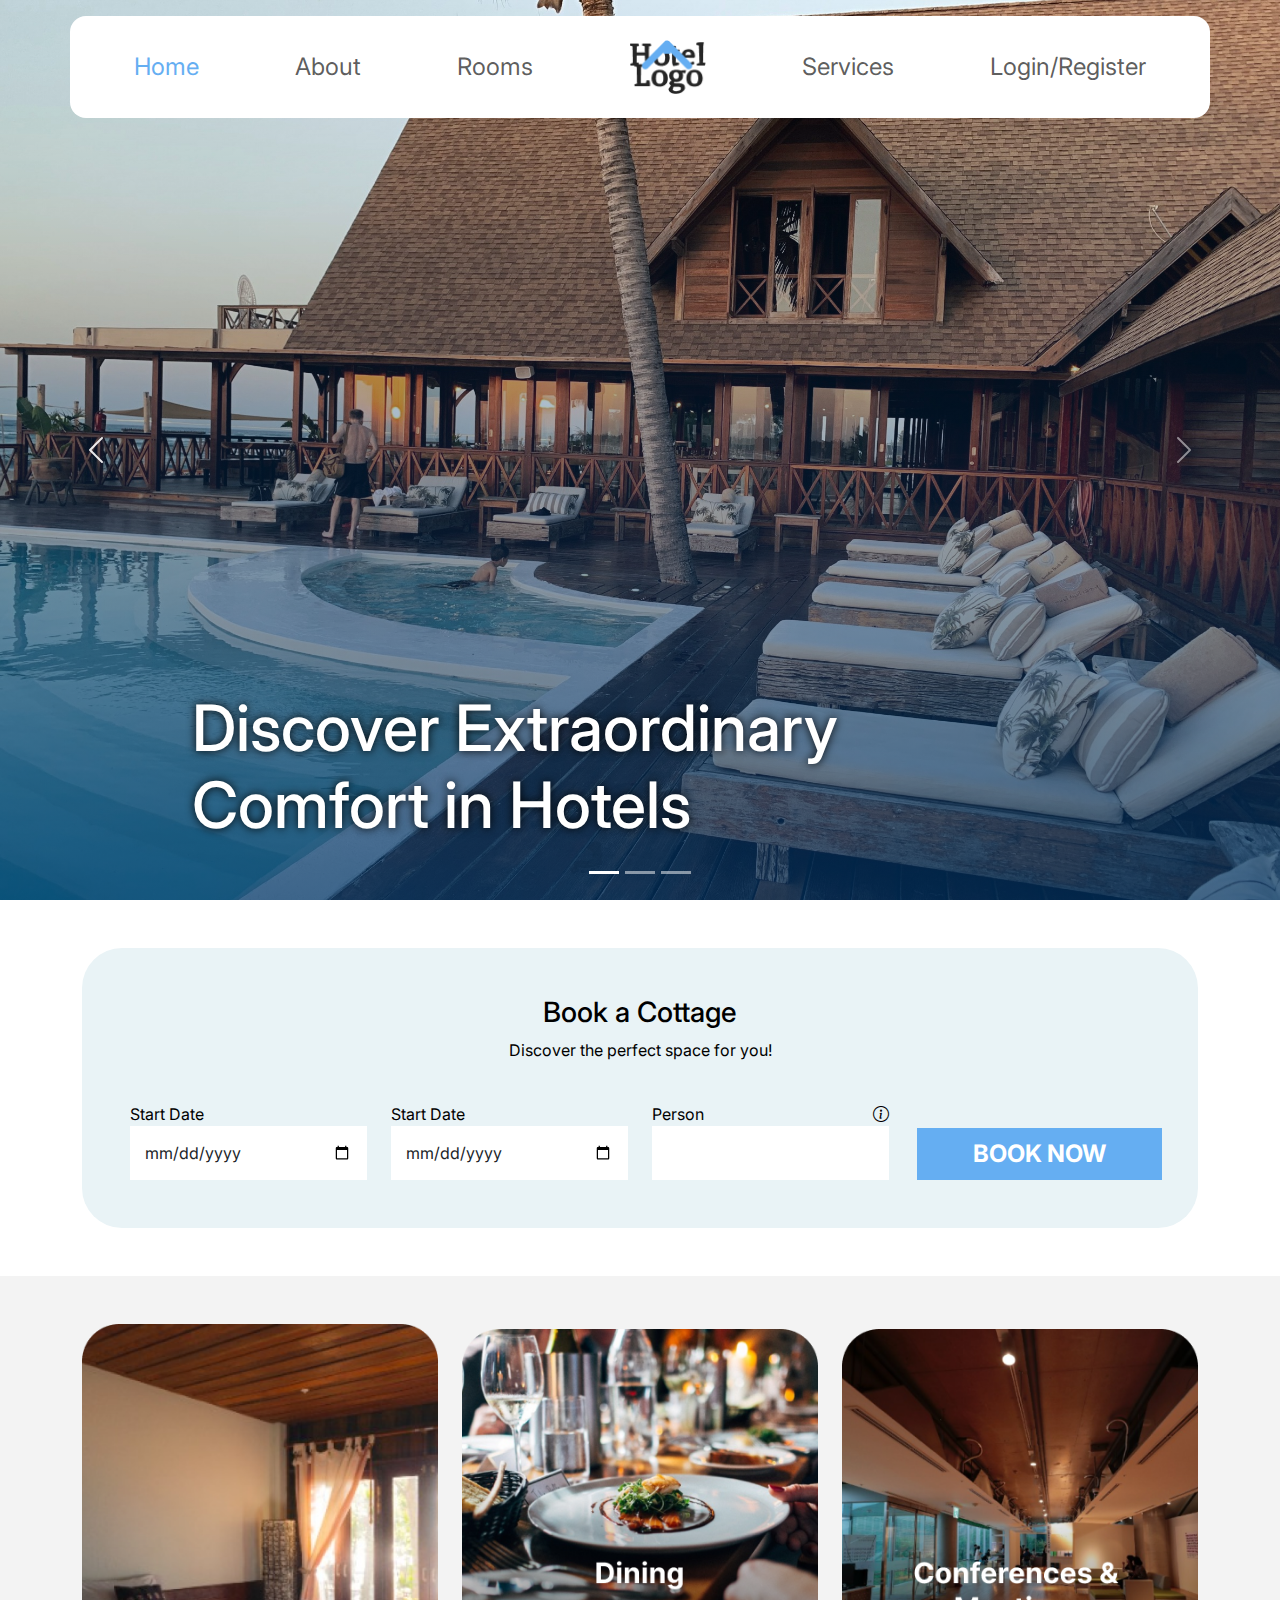
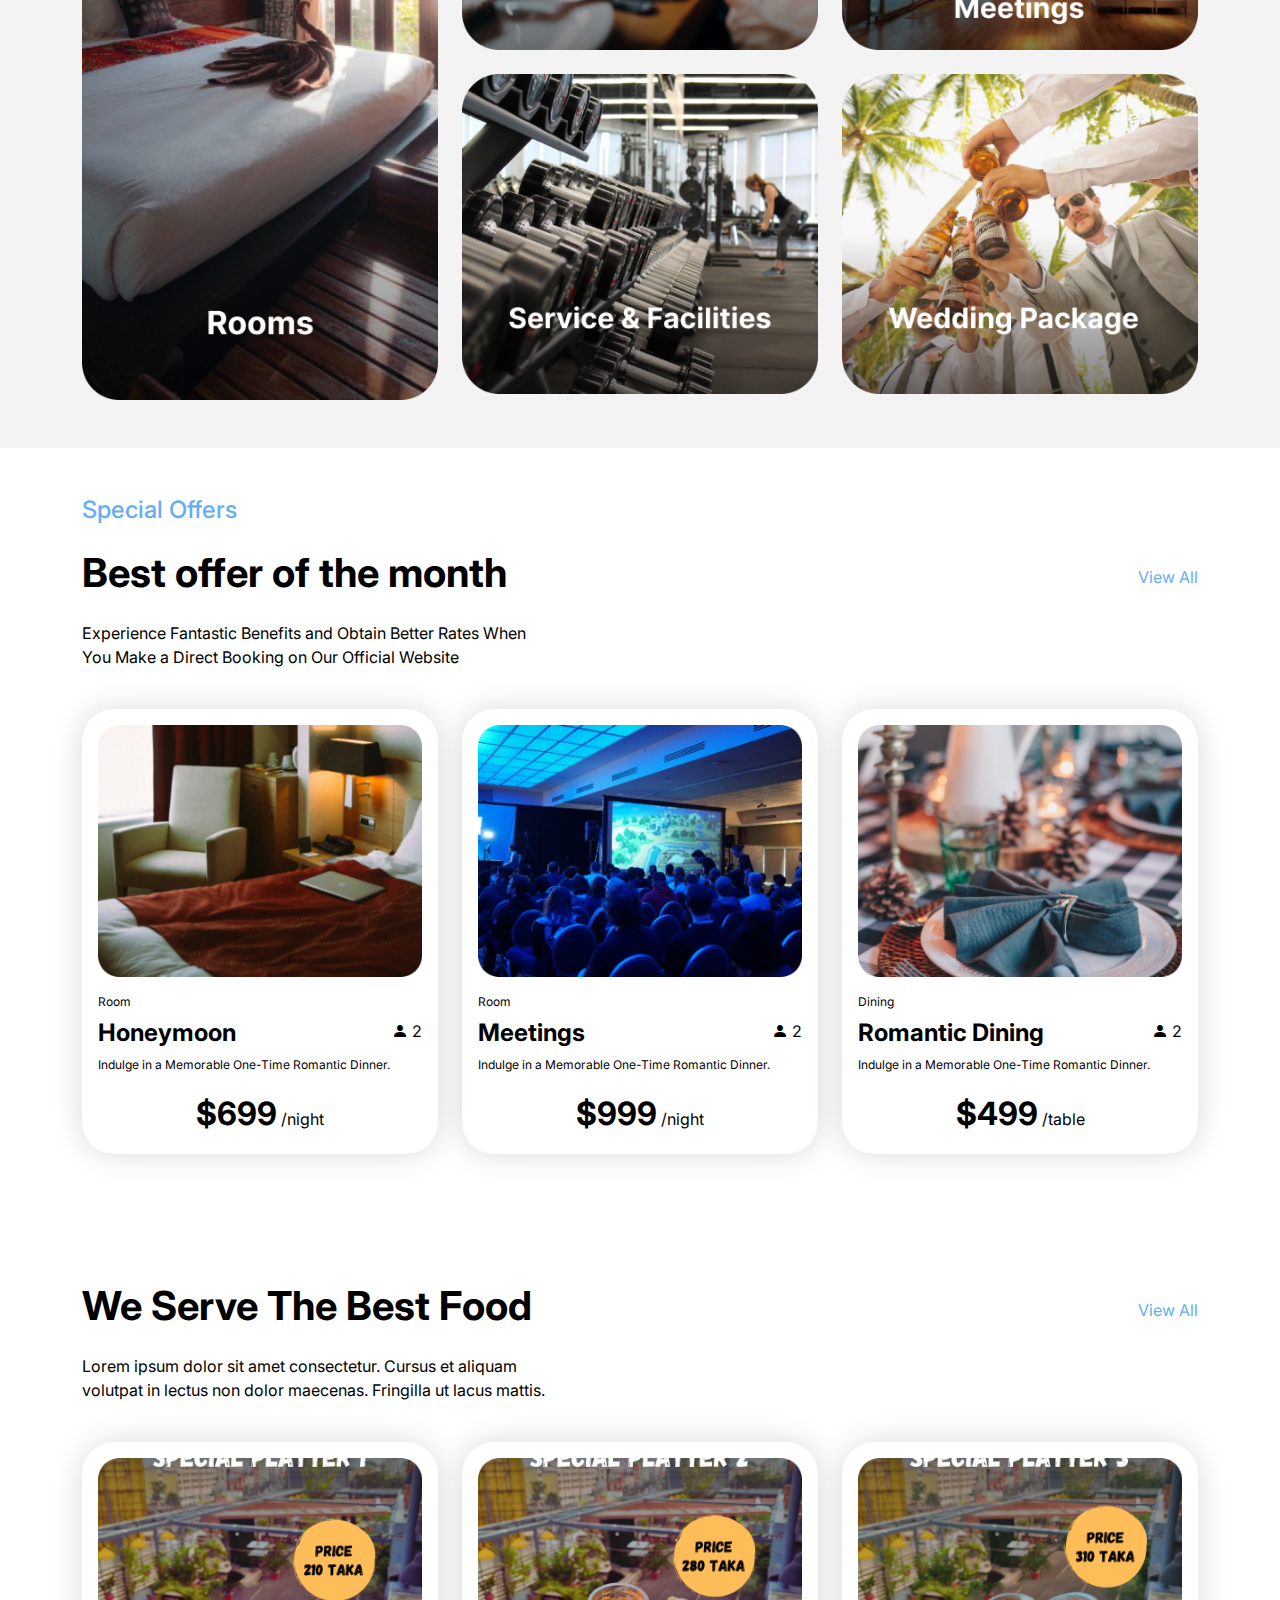
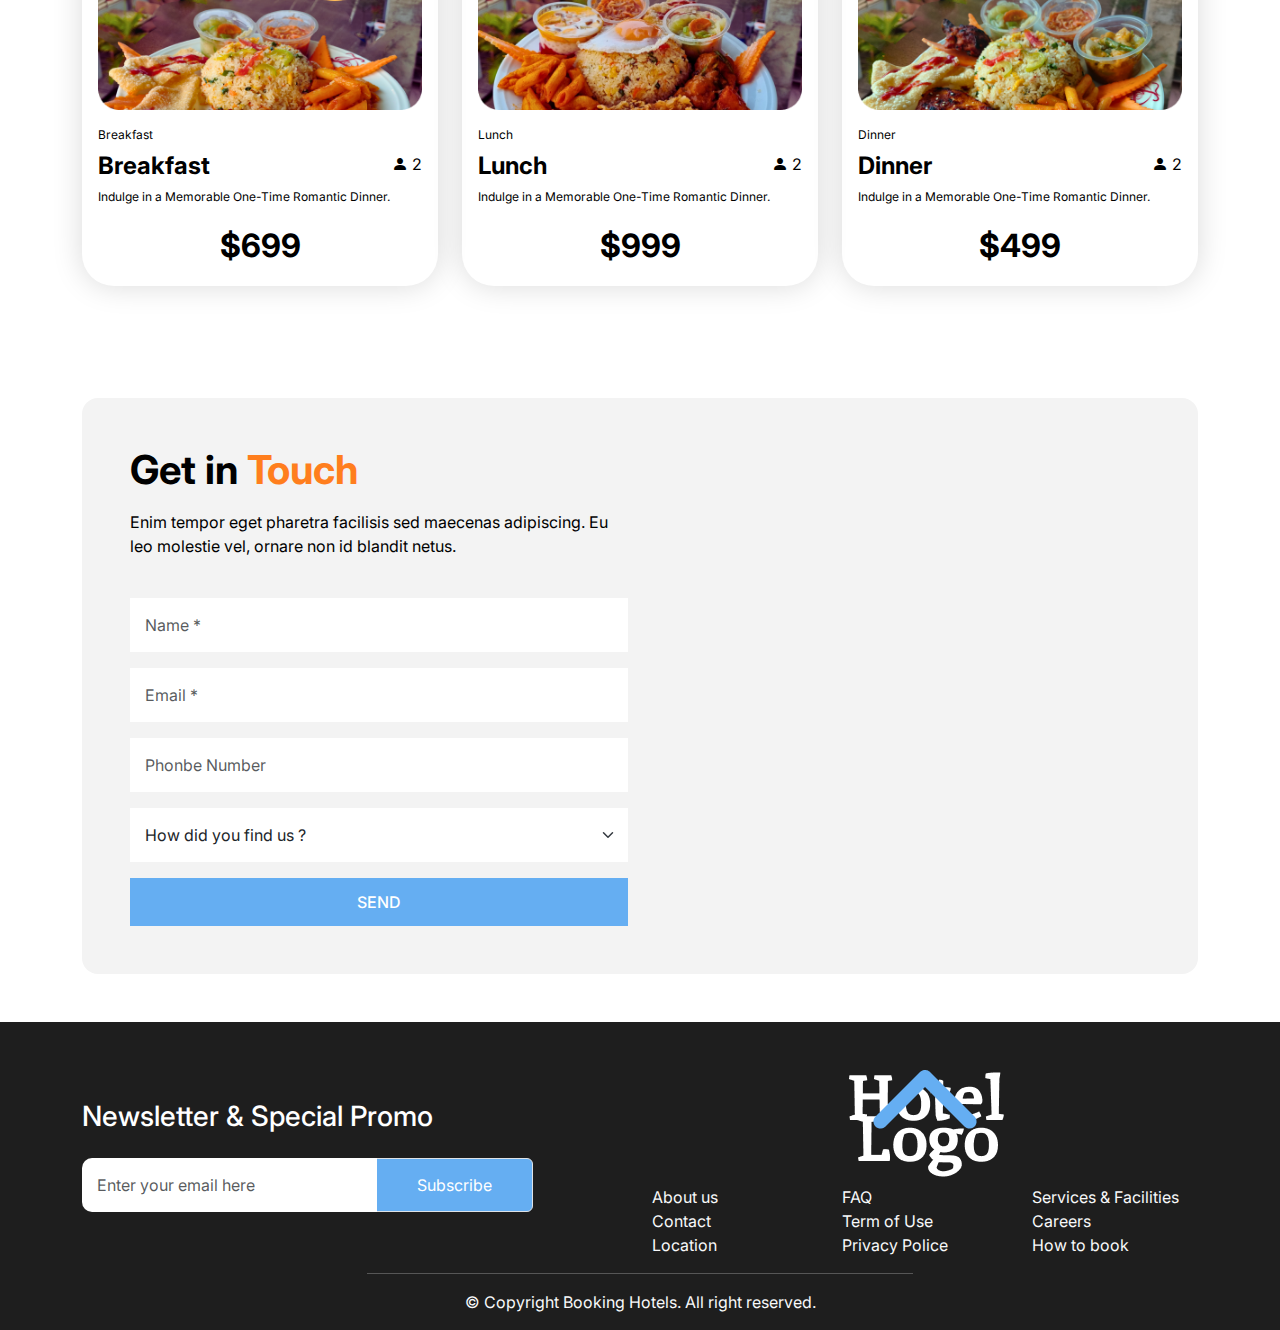
==== commit 55817304: "first commit" ====
--- a/index.html
+++ b/index.html
@@ -118,17 +118,31 @@
             <div class="bookCard p-5">
               <h3 class="text-center">Book a Cottage</h3>
               <p class="text-center">Discover the perfect space for you!</p>
-              <div class="row pt-4 align-items-center">
-                <div class="col-md-4">
-                  <label for="Date">Date</label>
-                  <input type="date" name="" id="Date" class="form-control my-2">
-                </div>
-                <div class="col-md-4">
-                  <label for="Person">Person</label>
-                  <input type="text" name="" id="Person" class="form-control my-2">
+              <div class="row pt-4 align-items-end">
+                <div class="col-md-3">
+                  <label for="Date">Start Date</label>
+                  <input type="date" name="" id="Date" class="form-control my-md-0 my-2">
+                </div>
+                <div class="col-md-3">
+                  <label for="Date">Start Date</label>
+                  <input type="date" name="" id="Date" class="form-control my-md-0 my-2">
+                </div>
+                <div class="col-md-3">
+                  <label for="Person" class="d-flex justify-content-between">
+                    Person 
+                    <!-- <a href=""> -->
+                      <i class="bi bi-info-circle" title="
+                      ১০ বছরের বেশি বাচ্চাদের পারসন হিসেবে গণ্য করা হবে।
+                      "></i>
+                    <!-- </a> -->
+                  </label>
+                  <input type="text" name="" id="Person" class="form-control my-md-0 my-2">
                 </div>
                 <div class="col-md-3 text-md-end text-center pt-md-0 pt-4">
-                  <button class="btnBook">BOOK NOW</button>
+                  <div class="row ps-md-3 px-md-0 px-2">
+                    <!-- <button class="btnBook py-2" style="border-radius: 0;">BOOK NOW</button> -->
+                    <a href="./roomSearch.html" class="btnBook py-2 text-center" style="border-radius: 0;">BOOK NOW</a>
+                  </div>
                 </div>
               </div>
             </div>
--- a/asset/css/mobile.css
+++ b/asset/css/mobile.css
@@ -1,7 +1,7 @@
 @media screen and (max-width: 480px) {
 
   .carousel-item {
-    height: 55vh;
+    height: 40vh;
   }
   /* .navbar-brand img{
     width: 55px;
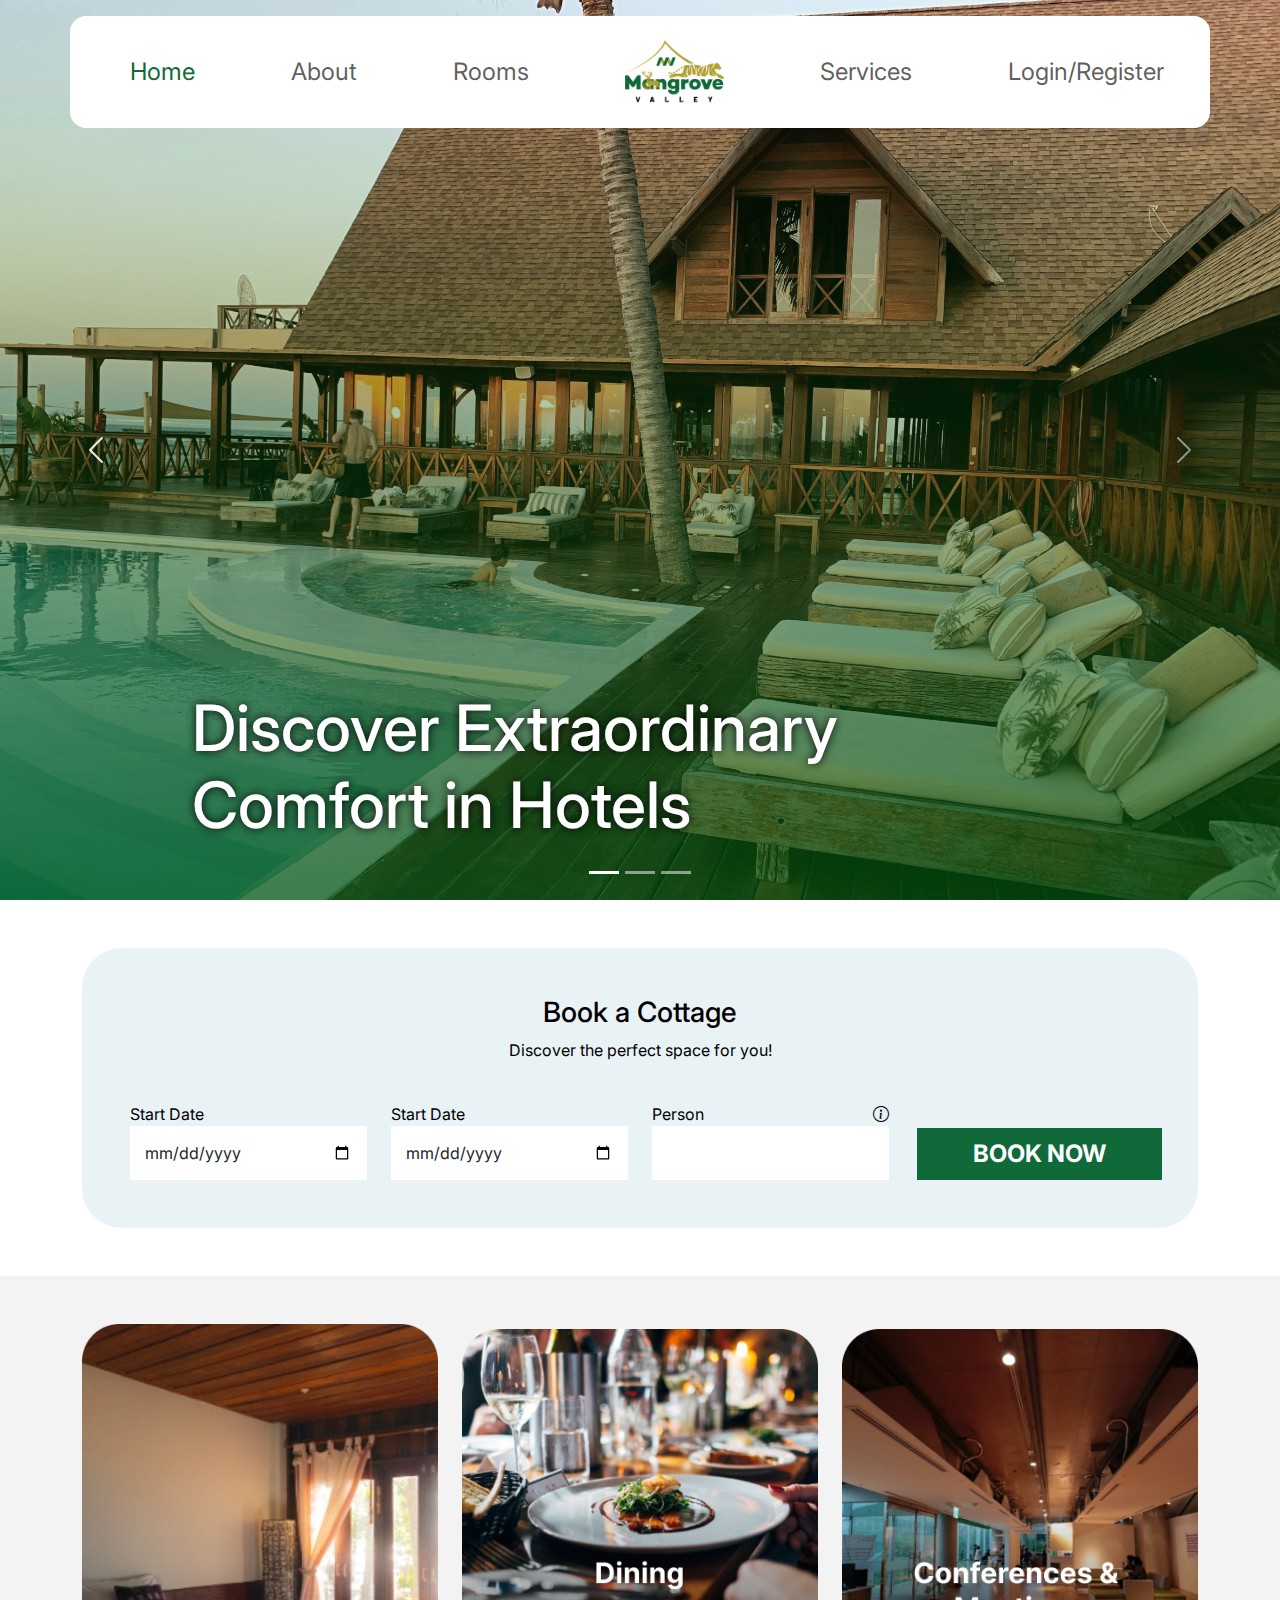
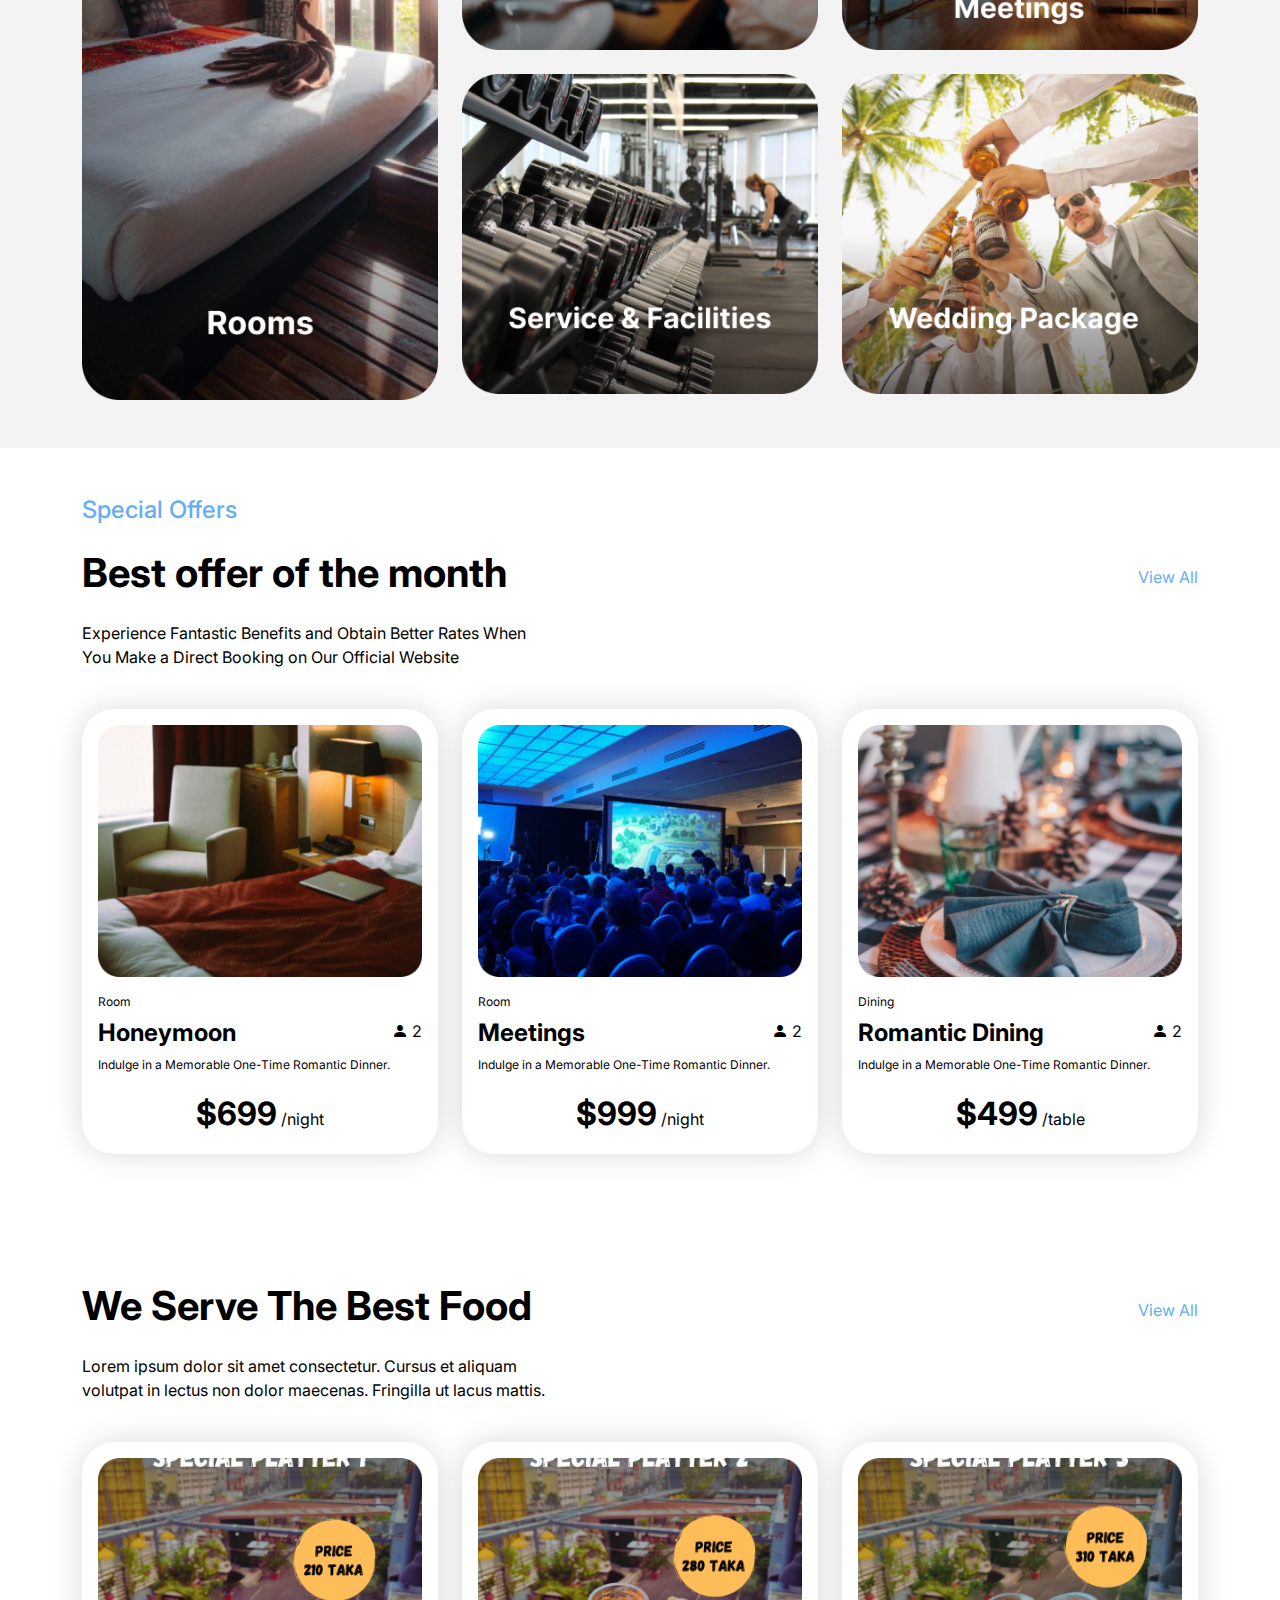
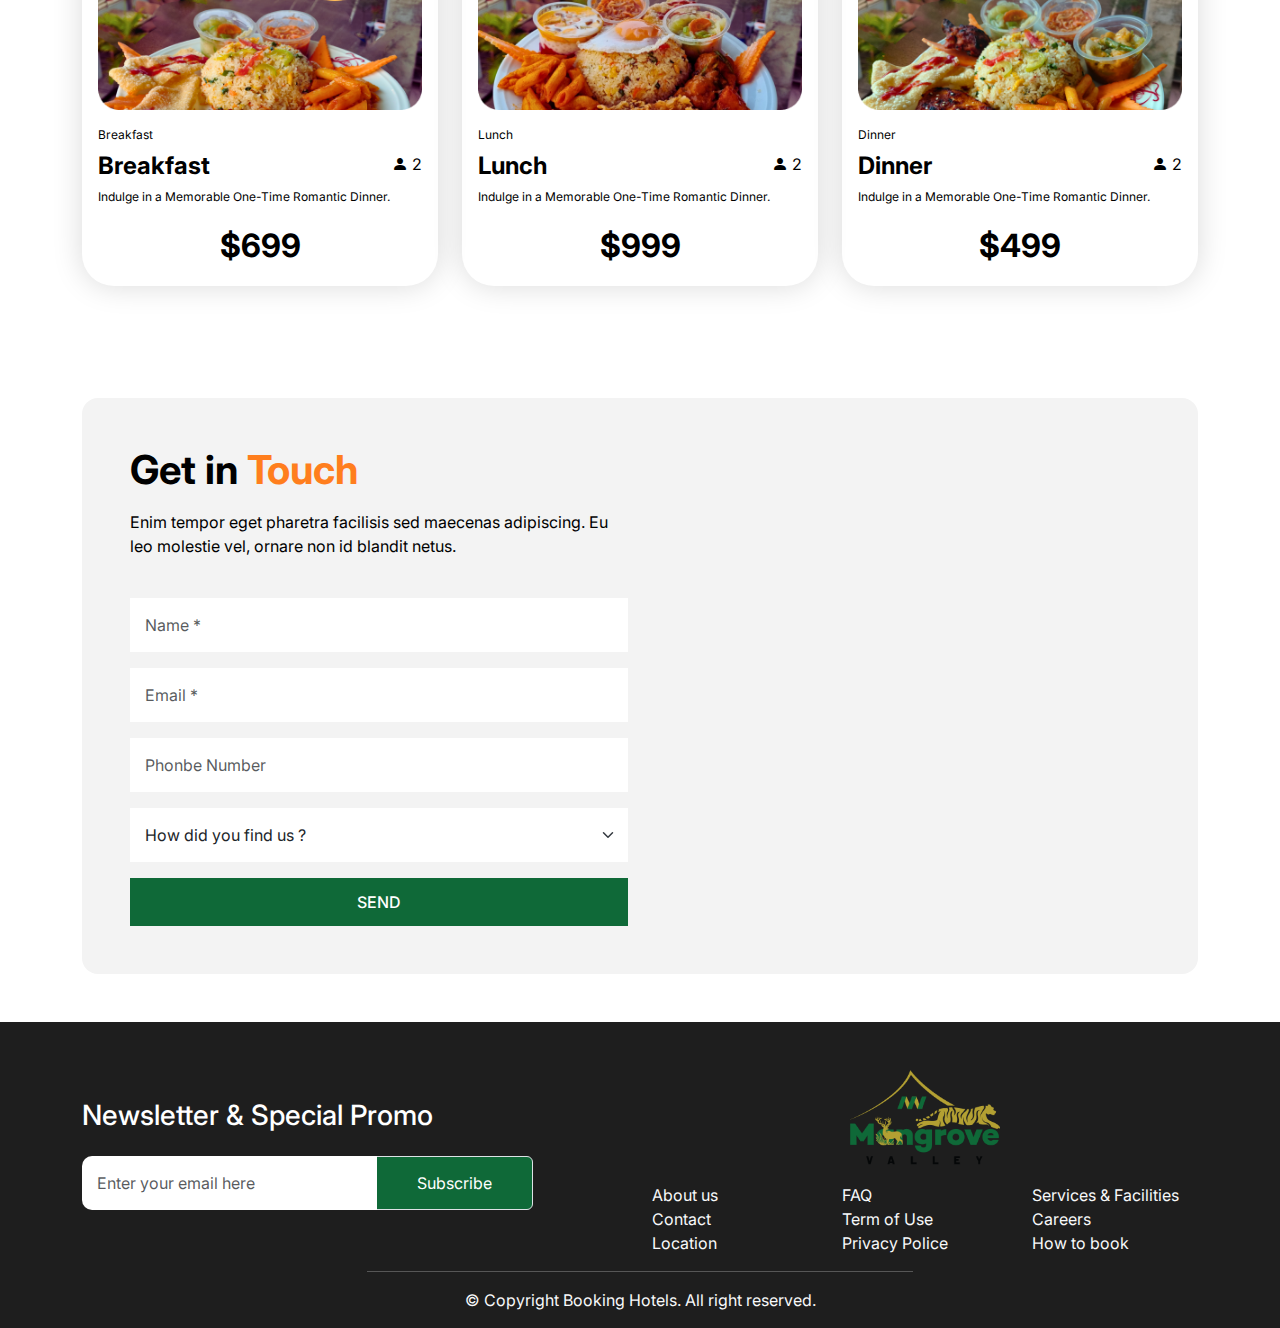
==== commit 43a6f981: "first commit" ====
--- a/index.html
+++ b/index.html
@@ -30,7 +30,7 @@
             <nav class="navbar navbar-expand-lg py-0">
               <div class="container myNav fixed-top mt-3 py-md-3 py-0">
                 <a class="navbar-brand d-md-none d-block" href="./index.html">
-                  <img src="./asset/img/LogoForNavbar.png" alt="">
+                  <img src="./asset/img/MV Logo.png" alt="">
                 </a>
                 <button class="navbar-toggler" type="button" data-bs-toggle="collapse" data-bs-target="#navbarSupportedContent" aria-controls="navbarSupportedContent" aria-expanded="false" aria-label="Toggle navigation">
                   <span class="navbar-toggler-icon"></span>
@@ -48,7 +48,7 @@
                     </li>
                     <li class="nav-item d-md-block d-none">
                       <a class="nav-link" href="./index.html">
-                        <img src="./asset/img/LogoForNavbar.png" alt="">
+                        <img src="./asset/img/MV Logo.png" alt="">
                       </a>
                     </li>
                     <li class="nav-item">
@@ -75,23 +75,30 @@
                 <button type="button" data-bs-target="#carouselExampleCaptions" data-bs-slide-to="1" aria-label="Slide 2"></button>
                 <button type="button" data-bs-target="#carouselExampleCaptions" data-bs-slide-to="2" aria-label="Slide 3"></button>
               </div>
+              <style>
+                .carousel-item {
+                  height: 100vh;
+                  background: linear-gradient(0deg, rgba(1, 85, 15, 0.72) 0%, rgba(250, 247, 80, 0) 100%), url('./asset/img/hero.jfif') no-repeat center center;
+                  background-size: cover;
+                }
+              </style>
               <div class="carousel-inner">
                 <div class="carousel-item active">
-                  <img src="./asset/img/hero.jfif" class="d-md-none d-block w-100" alt="...">
+                  <!-- <img src="./asset/img/hero.jfif" class="d-md-none d-block w-100" alt="..."> -->
                   <div class="carousel-caption d-none d-lg-block">
                     <h5>Discover Extraordinary <br> Comfort in Hotels</h5>
                     <p></p>
                   </div>
                 </div>
                 <div class="carousel-item">
-                  <img src="./asset/img/hero.jfif" class="d-md-none d-block w-100" alt="...">
+                  <!-- <img src="./asset/img/hero.jfif" class="d-md-none d-block w-100" alt="..."> -->
                   <div class="carousel-caption d-none d-lg-block">
                     <h5>Discover Extraordinary <br> Comfort in Hotels</h5>
                     <p></p>
                   </div>
                 </div>
                 <div class="carousel-item">
-                  <img src="./asset/img/hero.jfif" class="d-md-none d-block w-100" alt="...">
+                  <!-- <img src="./asset/img/hero.jfif" class="d-md-none d-block w-100" alt="..."> -->
                   <div class="carousel-caption d-none d-lg-block">
                     <h5>Discover Extraordinary <br> Comfort in Hotels</h5>
                     <p></p>
@@ -380,9 +387,9 @@
             </div> 
           </div>
           <div class="col-md-6">
-            <h1 class="text-center">
+            <h1 class="text-center mb-3">
               <a href="./index.html">
-                <img src="./asset/img/Logo.png" alt="logo" class="img-fluid">
+                <img src="./asset/img/MV Logo.png" alt="logo" class="img-fluid footer-logo">
               </a>
             </h1>
             <div class="row text-md-start text-center">
--- a/asset/css/style.css
+++ b/asset/css/style.css
@@ -4,6 +4,11 @@
 body{
   background: #fff;
   font-family: "Inter", sans-serif;
+}
+.color{
+  color: #0f6938;
+  color: #b3a032;
+  color: #050708;
 }
 a{
   text-decoration: none;
@@ -15,11 +20,7 @@
 .fs-64{ font-size: 64px; }
 .text-one{ color: #65AEF2; }
 .text-two{ color: #FF7E1D; }
-.carousel-item {
-  height: 100vh;
-  background: linear-gradient(0deg, rgba(0, 52, 101, 0.72) 0%, rgba(0, 0, 0, 0) 100%), url('/asset/img/hero.jfif') no-repeat center center;
-  background-size: cover;
-}
+
 .carousel-item img{
 
 }
@@ -27,6 +28,10 @@
   font-size: 64px;
   text-align: start;
   text-shadow: 0px 0px 10px black;
+}
+.footer-logo{
+  width: 150px;
+  height: auto;
 }
 .myNav{
   border-radius: 1rem;
@@ -36,17 +41,17 @@
   font-size: 24px;
 }
 .nav-link img{
-  width: 77px;
+  width: 99px;
   height: auto;
 }
 .nav-item{
   padding: 0px 40px;
 }
 .navbar-nav .nav-link.active, .navbar-nav .nav-link.show {
-  color: #65AEF2;
+  color: #0f6938;
 }
 .nav-link:focus, .nav-link:hover {
-  color: #65AEF2;
+  color: #0f6938;
 }
 .bookCard{
   background: #E9F3F6;
@@ -54,12 +59,15 @@
 }
 .btnBook{
   color: #fff;
-  background: #65AEF2;
+  background: #0f6938;
   font-size: 24px;
   padding: 10px 30px;
   border-radius: 1rem;
   border: none;
   font-weight: 700;
+}
+.btnBook:hover{
+  background: #b3a032;
 }
 #Gallery{
   background: #F3F3F3;
@@ -89,11 +97,13 @@
 .contactBtn{
   font-weight: 500;
   color: #fff;
-  background: #65AEF2;
+  background: #0f6938;
   padding: 12px 24px;
   border: none;
 }
-
+.contactBtn:hover{
+  background: #b3a032;
+}
 footer{
   background: #1E1E1E;
 }
@@ -101,7 +111,11 @@
   border-radius: 10px 0px 0px 10px;
 }
 .input-group-text{
-  background: #65AEF2;
+  background: #0f6938;
   color: white;
   padding: 10px 40px;
+  cursor: pointer;
+}
+.input-group-text:hover{
+  background: #b3a032;
 }--- a/asset/css/mobile.css
+++ b/asset/css/mobile.css
@@ -7,7 +7,10 @@
     width: 55px;
     height: auto;
   } */
-
+  .navbar-brand img{
+    width: 99px;
+    height: auto;
+  }
 
 
 
